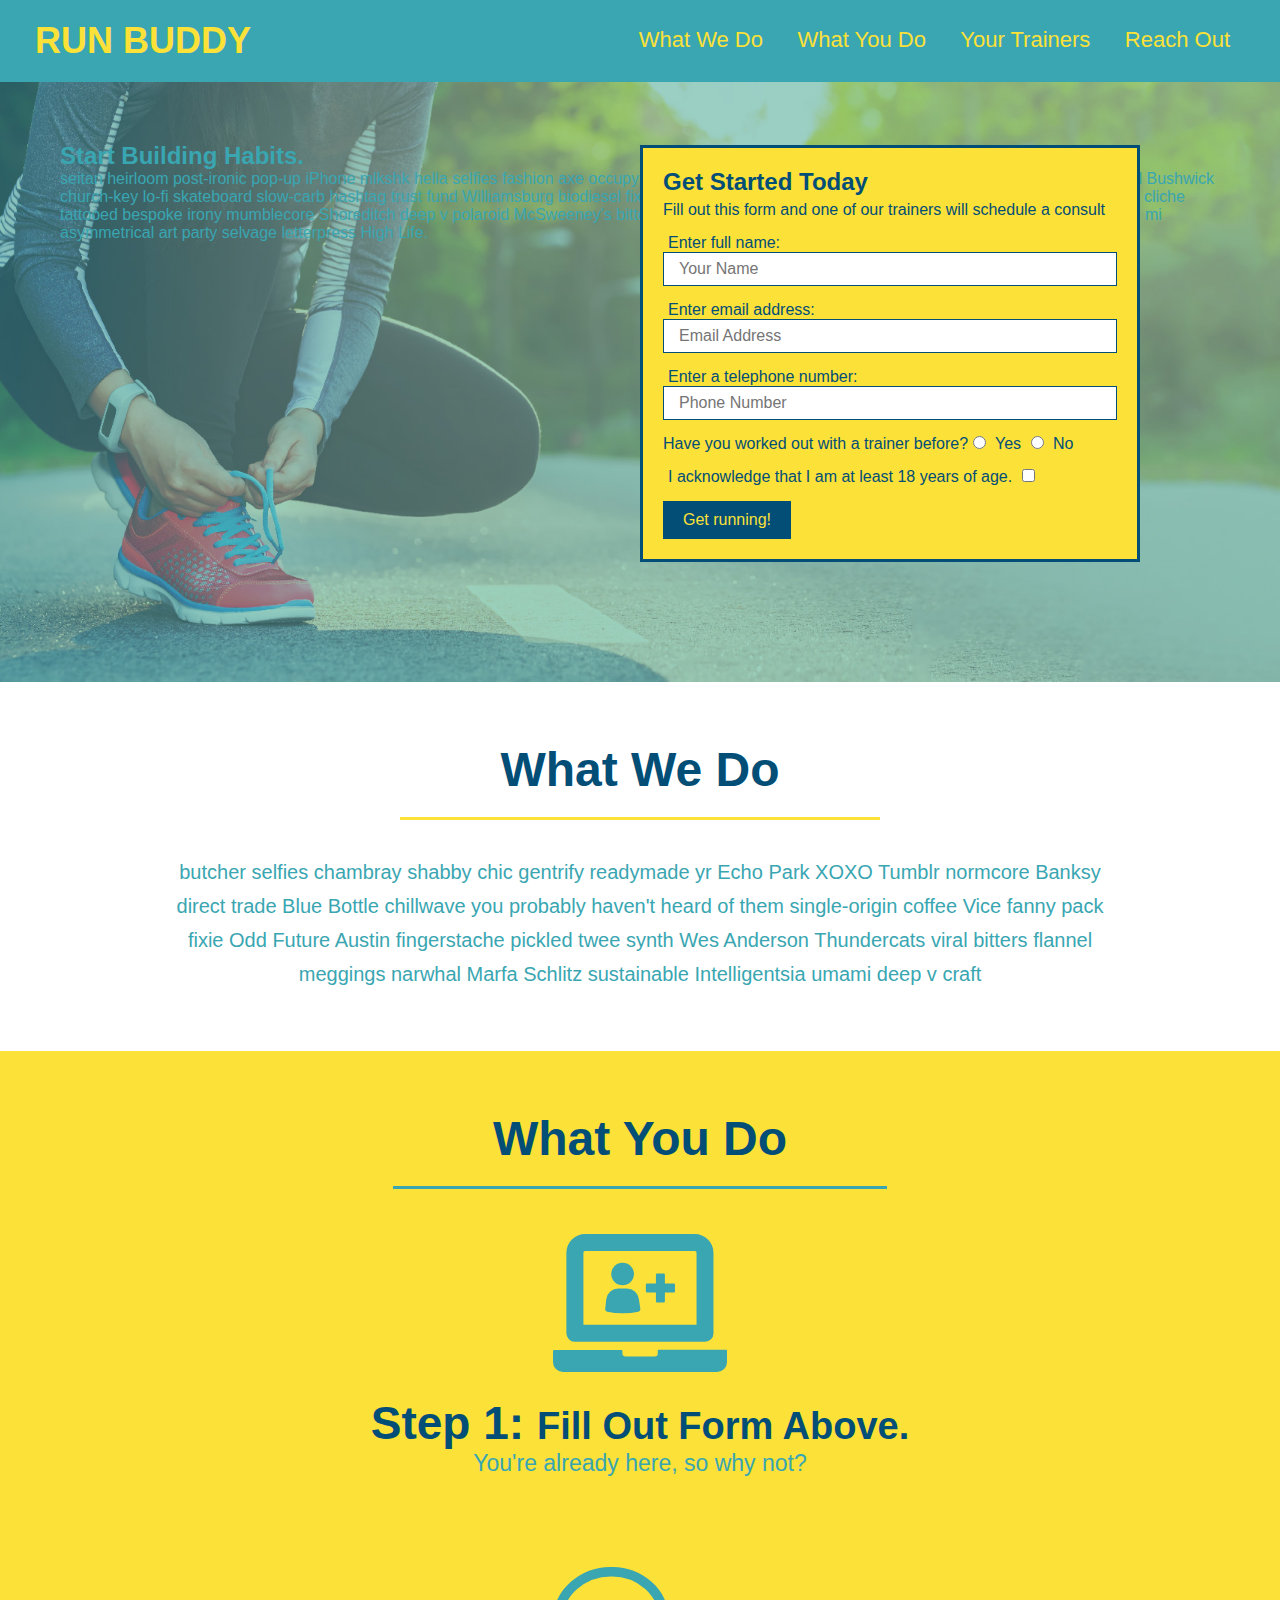
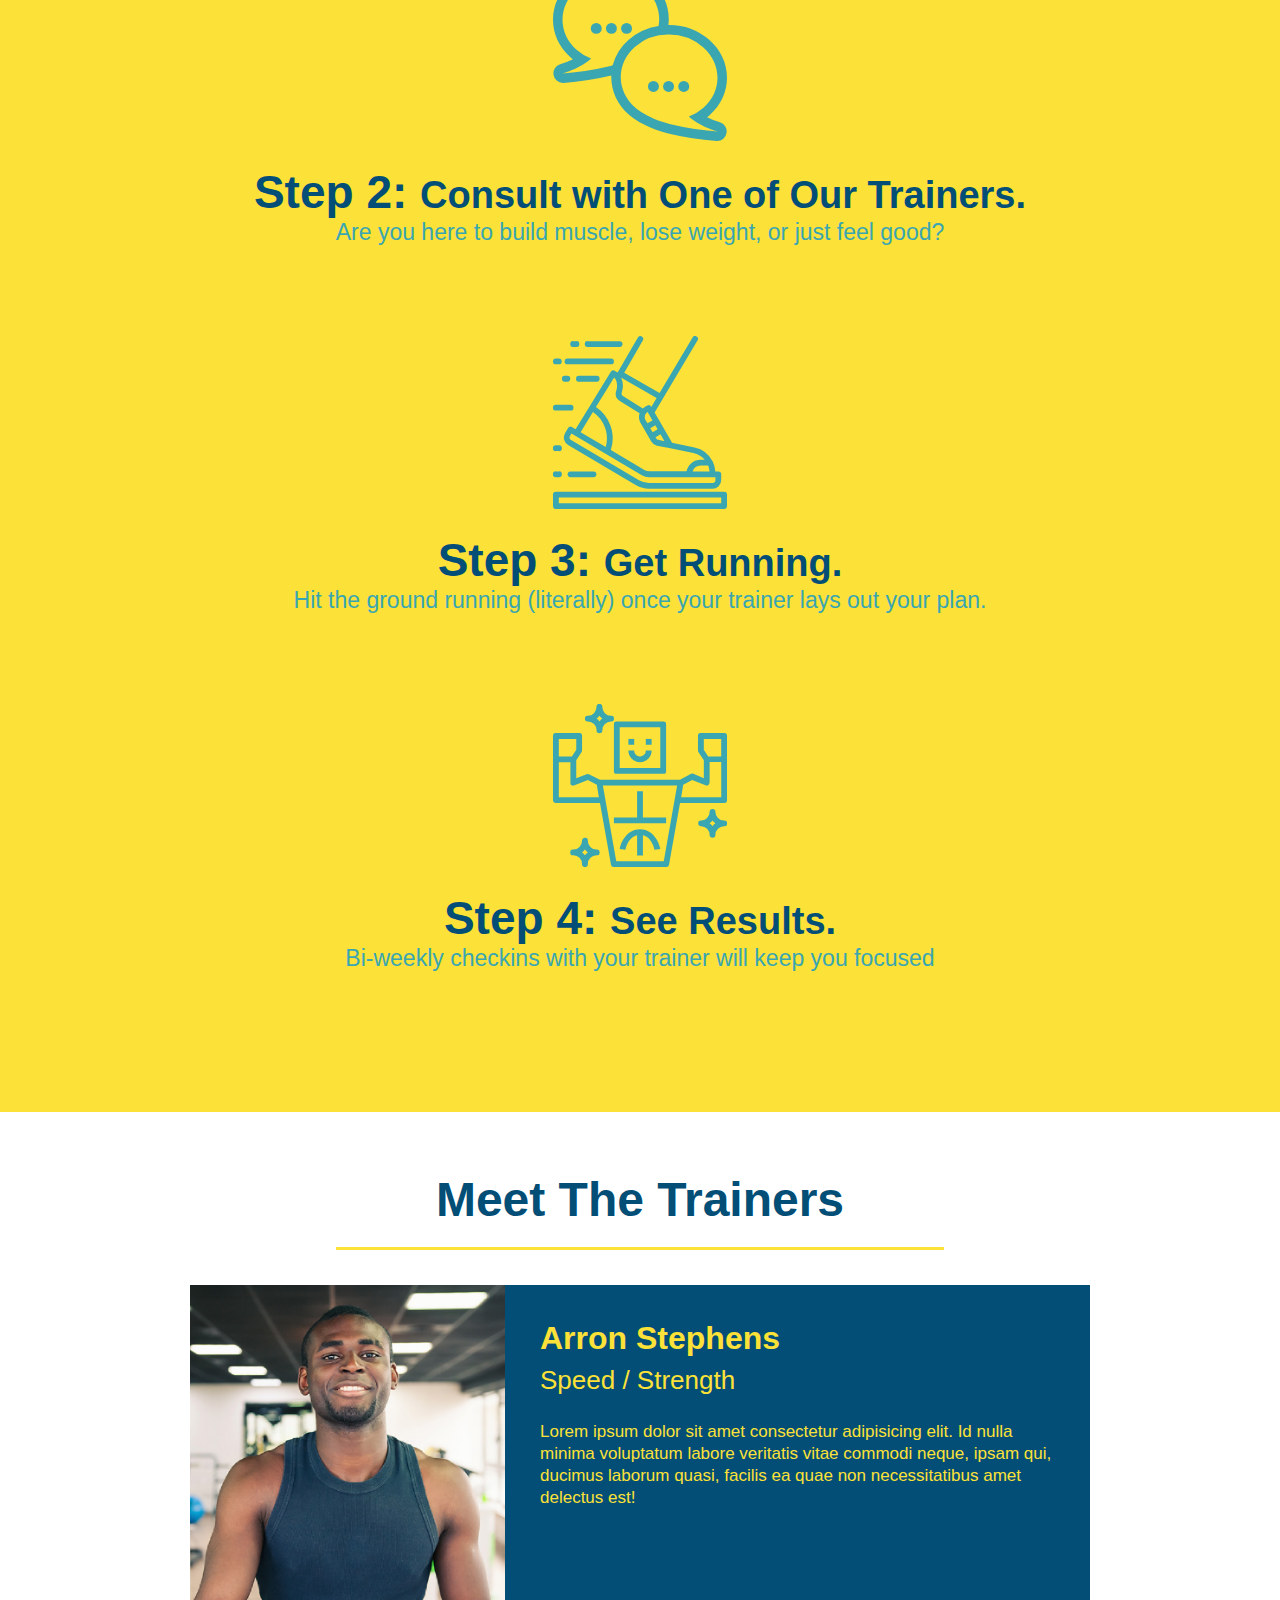
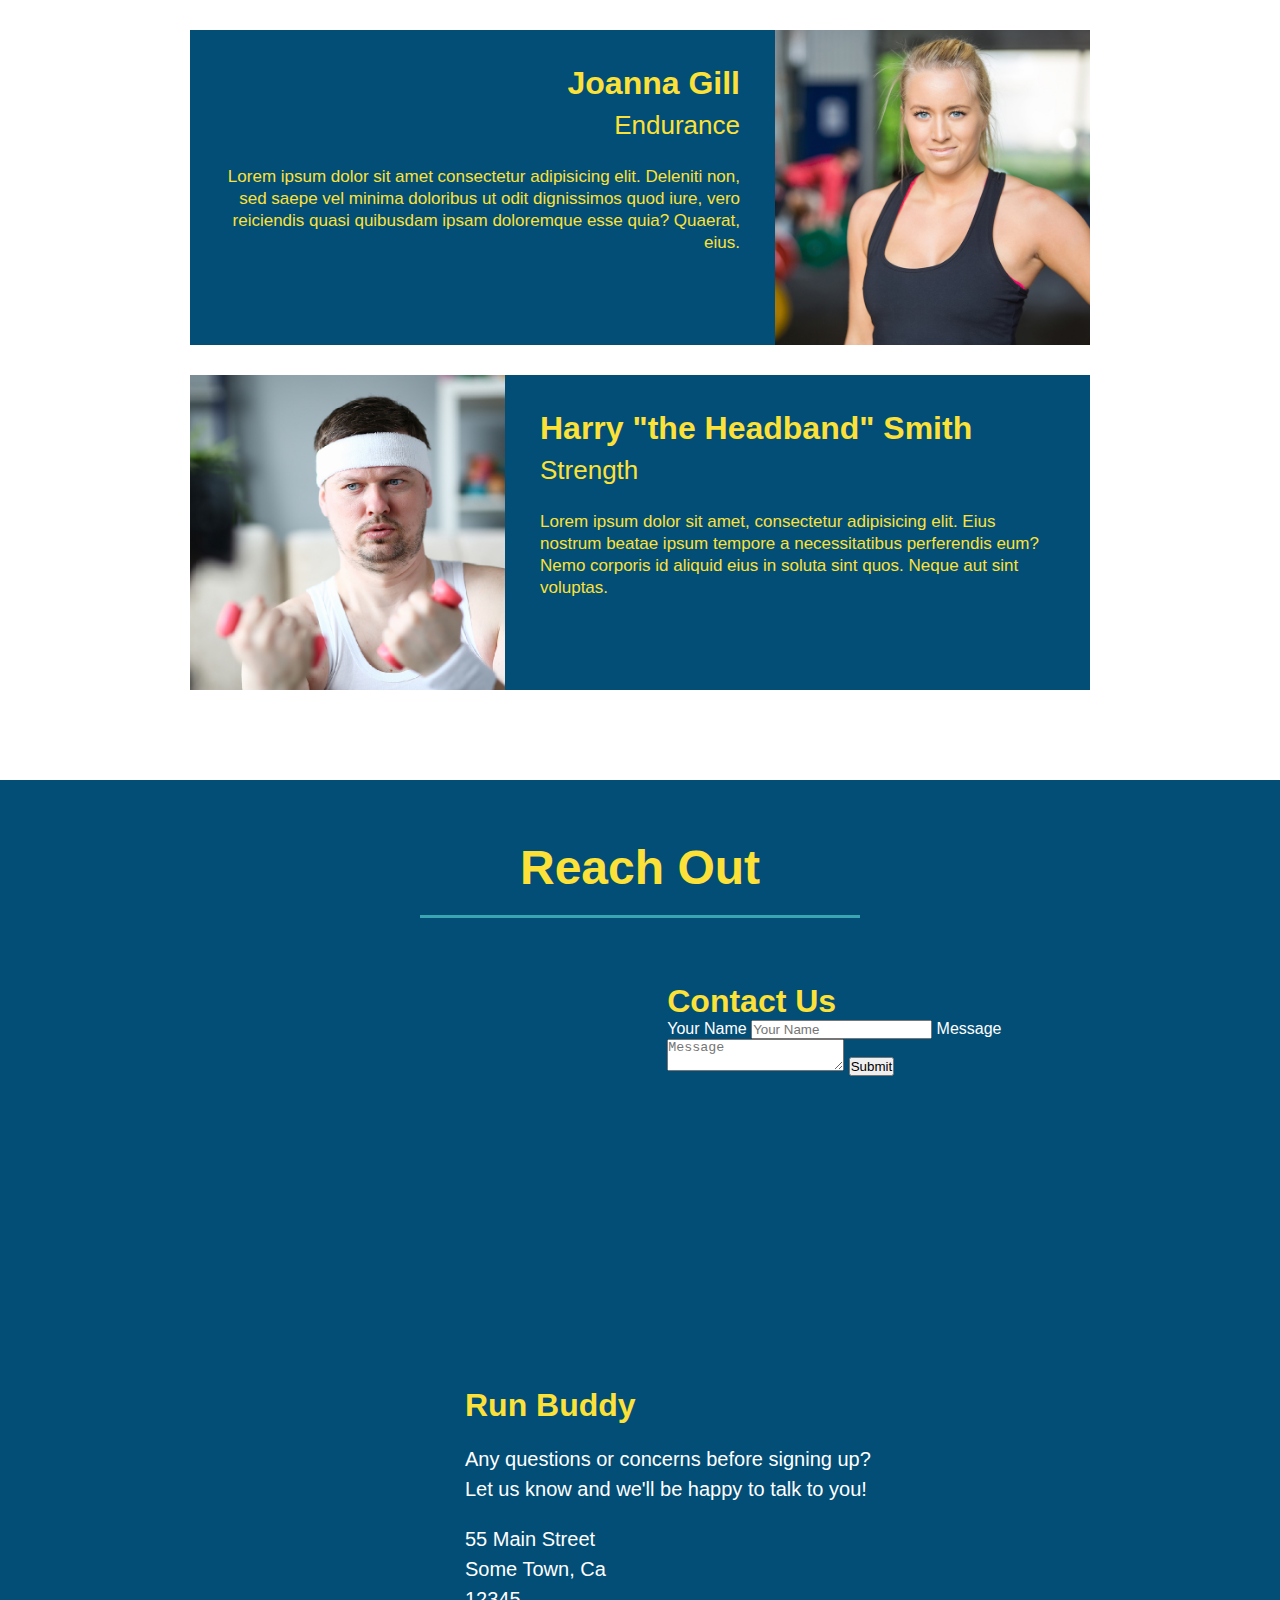
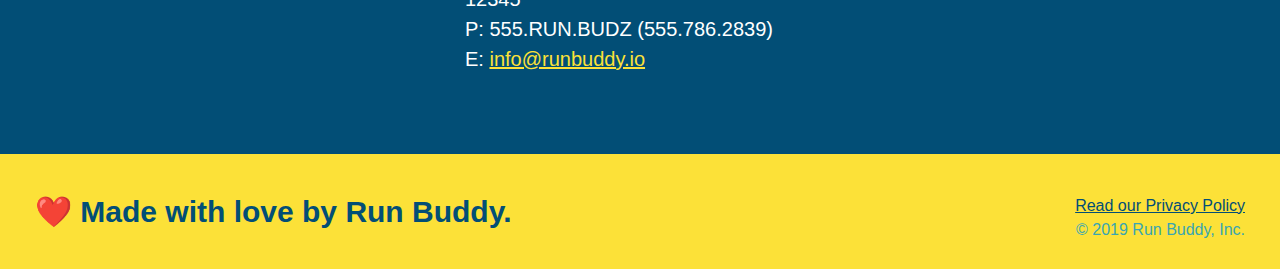
==== index.html @ ef9a0a3f "add flexbox to header" ====
<!DOCTYPE html>
<html lang="en">

<head>
    <meta charset="UTF-8" />
    <title>Run Buddy</title>
    <link rel="stylesheet" href="./assets/css/style.css" />
    <meta name="viewport" content="width=device-width, initial-scale=1.0" />
</head>

<body>
    <!-- navigation-->
    <header>
        <h1>
            <a href="/">
                RUN BUDDY
            </a>
        </h1>
        <nav>
            <!--Unordered list element-->
            <ul>
                <!--List item element-->
                <li>
                    <!-- Anchor element -->
                    <a href="#what-we-do">What We Do</a>
                </li>
                <li>
                    <a href="#what-you-do">What You Do</a>
                </li>
                <li>
                    <a href="#your-trainers">Your Trainers</a>
                </li>
                <li>
                    <a href="#reach-out">Reach Out</a>
                </li>
            </ul>
        </nav>
    </header>

    <!--hero/jumbotron-->
    <Section class="hero">
        <div class="hero-cta">
            <h2>
            Start Building Habits.
            </h2>
            <p>
                seitan heirloom post-ironic pop-up iPhone mlkshk hella selfies fashion axe occupy readymade put a bird on it messenger bag Wes Anderson Schlitz plaid Bushwick church-key lo-fi skateboard slow-carb hashtag trust fund Williamsburg biodiesel fixie farm-to-table 8-bit banjo XOXO Banksy chillwave bicycle rights retro cliche tattooed bespoke irony mumblecore Shoreditch deep v polaroid McSweeney's bitters cray gentrify tofu Marfa you probably haven't heard of them yr banh mi asymmetrical art party selvage letterpress High Life.
            </p>
        </div>
        <div class="hero-form">
            <h3>Get Started Today</h3>
            <p>Fill out this form and one of our trainers will schedule a consult</p>
            <form>
                <label for="name">Enter full name:</label>
                <input type="text" placeholder="Your Name" name="name" id="name" class="form-input" />
                <label for="email">Enter email address:</label>
                <input type="email" placeholder="Email Address" name="email" id="email" class="form-input" />
                <label for="phone">Enter a telephone number:</label>
                <input type="tel" placeholder="Phone Number" name="phone" id="phone" class="form-input" />
                <p>
                    Have you worked out with a trainer before?
                    <input type="radio" name="trainer-confirm" id="trainer-yes" />
                    <label for="trainer-yes">Yes</label>
                    <input type="radio" name="trainer-confirm" id="trainer-no" />
                    <label for="trainer-no">No</label>
                </p>
                <p>
                    <label for="checkbox">
                        I acknowledge that I am at least 18 years of age.
                    </label>
                    <input type="checkbox" name="age-confirm" id="checkbox" />
                </p>
                <button type="submit">
                    Get running!
                </button>
            </form>
        </div>
    </Section>

    <!-- "what we do" section-->
    <section id="what-we-do" class="intro">
        <h2 class="section-title primary-border">What We Do</h2>
        <p>
            butcher selfies chambray shabby chic gentrify readymade yr Echo Park XOXO Tumblr normcore Banksy direct
            trade Blue Bottle chillwave you probably haven't heard of them single-origin coffee Vice fanny pack fixie
            Odd Future Austin fingerstache pickled twee synth Wes Anderson Thundercats viral bitters flannel meggings
            narwhal Marfa Schlitz sustainable Intelligentsia umami deep v craft
        </p>
    </section>

    <!--"what you do" section-->
    <section id="what-you-do" class="steps">
        <h2 class="section-title secondary-border">What You Do</h2>
        <div>
            <img src="./assets/images/step-1.svg" alt="" />
            <h3>Step 1: <span>Fill Out Form Above.</span></h3>
            <p>You're already here, so why not?</p>
        </div>

        <div>
            <img src="./assets/images/step-2.svg" alt="" />
            <h3>Step 2: <span> Consult with One of Our Trainers.</span></h3>
            <p>Are you here to build muscle, lose weight, or just feel good?</p>
        </div>

        <div>
            <img src="./assets/images/step-3.svg" alt="" />
            <h3>Step 3: <span>Get Running.</span></h3>
            <p>Hit the ground running (literally) once your trainer lays out your plan.</p>
        </div>

        <div>
            <img src="./assets/images/step-4.svg" alt="" />
            <h3>Step 4: <span>See Results.</span></h3>
            <p>Bi-weekly checkins with your trainer will keep you focused</p>
        </div>
    </section>

    <!-- "meet the trainers" section-->
    <section id="your-trainers" class="trainers">
        <h2 class="section-title primary-border">
            Meet The Trainers
        </h2>
        
        <article class="trainer">
            <img src="./assets/images/trainer-1.jpg" alt="Arron Stephens in his workout clothes, ready to pump iron" />
            <div class="trainer-bio text-left">
                <h3>Arron Stephens</h3>
                <h4>Speed / Strength</h4>
                <p>
                    Lorem ipsum dolor sit amet consectetur adipisicing elit. Id nulla minima voluptatum labore veritatis vitae commodi neque, ipsam qui, ducimus laborum quasi, facilis ea quae non necessitatibus amet delectus est!
                </p>
            </div>
        </article>
        
        <article class="trainer">
            <div class="trainer-bio text-right">
                <h3>Joanna Gill</h3>
                <h4>Endurance</h4>
                <p>
                    Lorem ipsum dolor sit amet consectetur adipisicing elit. Deleniti non, sed saepe vel minima doloribus ut odit dignissimos quod iure, vero reiciendis quasi quibusdam ipsam doloremque esse quia? Quaerat, eius.
                </p>
            </div>
            <img src="./assets/images/trainer-2.jpg" alt="Joanna Gill cooling off after a workout" />
        </article>

        <article class="trainer">
            <img src="./assets/images/trainer-3.jpg" alt="Harry Smith wearing a headband and lifting comically small pink weights" />
            <div class="trainer-bio text-left">
                <h3>
                    Harry "the Headband" Smith</h3>
                <h4>Strength</h4>
                <p>
                        Lorem ipsum dolor sit amet, consectetur adipisicing elit. Eius nostrum beatae ipsum tempore a necessitatibus perferendis eum? Nemo corporis id aliquid eius in soluta sint quos. Neque aut sint voluptas.
                </p>
            </div>
        </article>
    </section>

    <!--"reach out" section-->
    <section id="reach-out" class="contact">
        <h2 class="section-title secondary-border">Reach Out</h2>
        <div class="contact-info">
            <iframe src="https://www.google.com/maps/embed?pb=!1m18!1m12!1m3!1d2883.9085185541485!2d-79.39479968465612!3d43.71245017911921!2m3!1f0!2f0!3f0!3m2!1i1024!2i768!4f13.1!3m3!1m2!1s0x882b33260d81849b%3A0xdf1af3c6d4f779d9!2sErskine%20Ave%2C%20Toronto%2C%20ON!5e0!3m2!1sen!2sca!4v1645040221137!5m2!1sen!2sca" 
            style="border:0;" 
            allowfullscreen="" 
            loading="lazy">
            </iframe>
            <div class="contact-form">
                <h3>Contact Us</h3>
                <form>
                    <label for="contact-name">Your Name</label>
                    <input type="text" id="contact-name" placeholder="Your Name" />

                    <label for="contact-message">Message</label>
                    <textarea id="contact-message" placeholder="Message"></textarea>

                    <button type="submit">Submit</button>
                </form>
            </div>
            <div>
                <h3>Run Buddy</h3>
                <p>
                Any questions or concerns before signing up?
                <br />
                Let us know and we'll be happy to talk to you!
                </p>
                <address>
                55 Main Street<br />
                Some Town, Ca<br />
                12345<br />
                P: 555.RUN.BUDZ (555.786.2839)<br />
                E: <a href="mailto:info@runbuddy.io">info@runbuddy.io</a>
                </address>
            </div>    
        </div>
    </section>

    <!--footer-->
    <footer>
        <h2>❤️ Made with love by Run Buddy.</h2>
        <div>
            <a href="./privacy-policy.html">Read our Privacy Policy</a><br />
            &copy; 2019 Run Buddy, Inc.
        </div>
    </footer>
</body>

</html>
---- assets/css/style.css ----
* {
    margin: 0;
    padding: 0;
    box-sizing: border-box;
}

body {
    color: #39a6b2;
    font-family: Helvetica, Arial, sans-serif;
}
header {
    padding: 20px 35px;
    background-color: #39a6b2;
    display: flex;
    justify-content: space-between;
    flex-wrap: wrap;
}
header h1 {
    font-weight: bold;
    font-size: 36px;
    color: #fce138;
    margin: 0;
}
header a {
    text-decoration: none;
    color:#fce138;
}
header nav {
    margin: 7px 0;
}
header nav ul li {
    display: inline;
}
header nav ul li a {
    padding: 10px 15px;
    font-weight: lighter;
    font-size: 22px;
}
footer {
    background: #fce138;
    width: 100%;
    padding: 40px 35px;
}
footer h2 {
    display: inline;
    color: #024e76;
    font-size: 30px;
    margin: 0;
}
footer div {
    float: right;
    line-height: 1.5;
    text-align: right;
}
footer a {
    color: #024e76;
}
section {
    padding: 60px;
}
/*Hero Style Start */
.hero {
    background-image: url("../images/hero-bg.jpg");
    height: 600px;
    background-size: cover;
    background-position: center;
    position: relative;
    align-items: flex-start;
}
/*Hero Style End */
.hero-form {
    background-color: #fce138;
    padding: 20px;
    width: 500px;
    color: #024e76;
    border: solid 3px #024e76;
    position: absolute;
    bottom: 120px;
    right: 140px;
}
.hero-form h3 {
font-size: 24px;
margin: 0;
}
.hero-form p {
    margin: 5px 0 15px 0;
}
.form-input {
    border: 1px solid #024e76;
    display: block;
    padding: 7px 15px;
    font-size: 16px;
    color: #024e76;
    width: 100%;
    margin-bottom: 15px;
}
.hero-form label {
    margin: 0 5px;
}
.hero-form button {
    background-color: #024e76;
    color: #fce138;
    border: none;
    padding: 10px 20px;
    font-size: 16px;
}
.intro {
    text-align: center;
}
.intro p {
    line-height: 1.7;
    color: #39a6b2;
    width: 80%;
    font-size: 20px;
    margin: 0 auto;
}
.steps {
    text-align: center;
    background: #fce138;
}
.section-title {
    font-size: 48px;
    color: #024e76;
    margin-bottom: 35px;
    padding: 0 100px 20px 100px;
    display: inline-block;
    border-bottom: 3px solid;  
}
.primary-border {
    border-color: #fce138;
}
.secondary-border {
    border-color: #39a6b2;
}
.steps div {
    margin-bottom: 80px;
}
.steps img {
    width: 15%;
    margin: 10px 0;
}
.steps h3 {
    color: #024e76;
    font-size: 46px;
    margin-top: 10px;
}
.steps p {
    color: #39a6b2;
    font-size: 23px;
}
.steps span {
    font-size: 38px;
}
.trainers {
    text-align: center;
}
.trainer {
    width: 900px;
    margin: 0 auto 30px auto;
    background: #024e76;
    color: #fce138;
    overflow: auto;
}
.trainer img {
    width: 35%;
    float: left;
}
.trainer-bio {
    padding: 35px;
    float: left;
    width: 65%;
}
.text-left {
    text-align: left;
}
.text-right {
    text-align: right;
}
.trainer-bio h3 {
    font-size: 32px;
    margin-bottom: 8px;
}
.trainer-bio h4 {
    font-weight: lighter;
    font-size: 26px;
    margin-bottom: 25px;
}
.trainer-bio p {
    font-size: 17px;
    line-height: 1.3;
}
.contact {
    background-color: #024e76;
    text-align: center;
    overflow: auto;
}
.contact h2 {
    color: #fce138;
}
.contact-info iframe {
   width: 400px;
   height: 400px;
}
.contact-info div {
    display: inline-block;
    width: 410px;
    vertical-align: top;
    text-align: left;
    margin: 30px 0 0 60px;
    color: white;
}
.contact-info h3 {
    color: #fce138;
    font-size: 32px;
}

.contact-info p, .contact-info address {
    margin: 20px 0;
    line-height: 1.5;
    font-size: 20px;
    font-style: normal;
}
.contact-info a {
    color: #fce138;
}
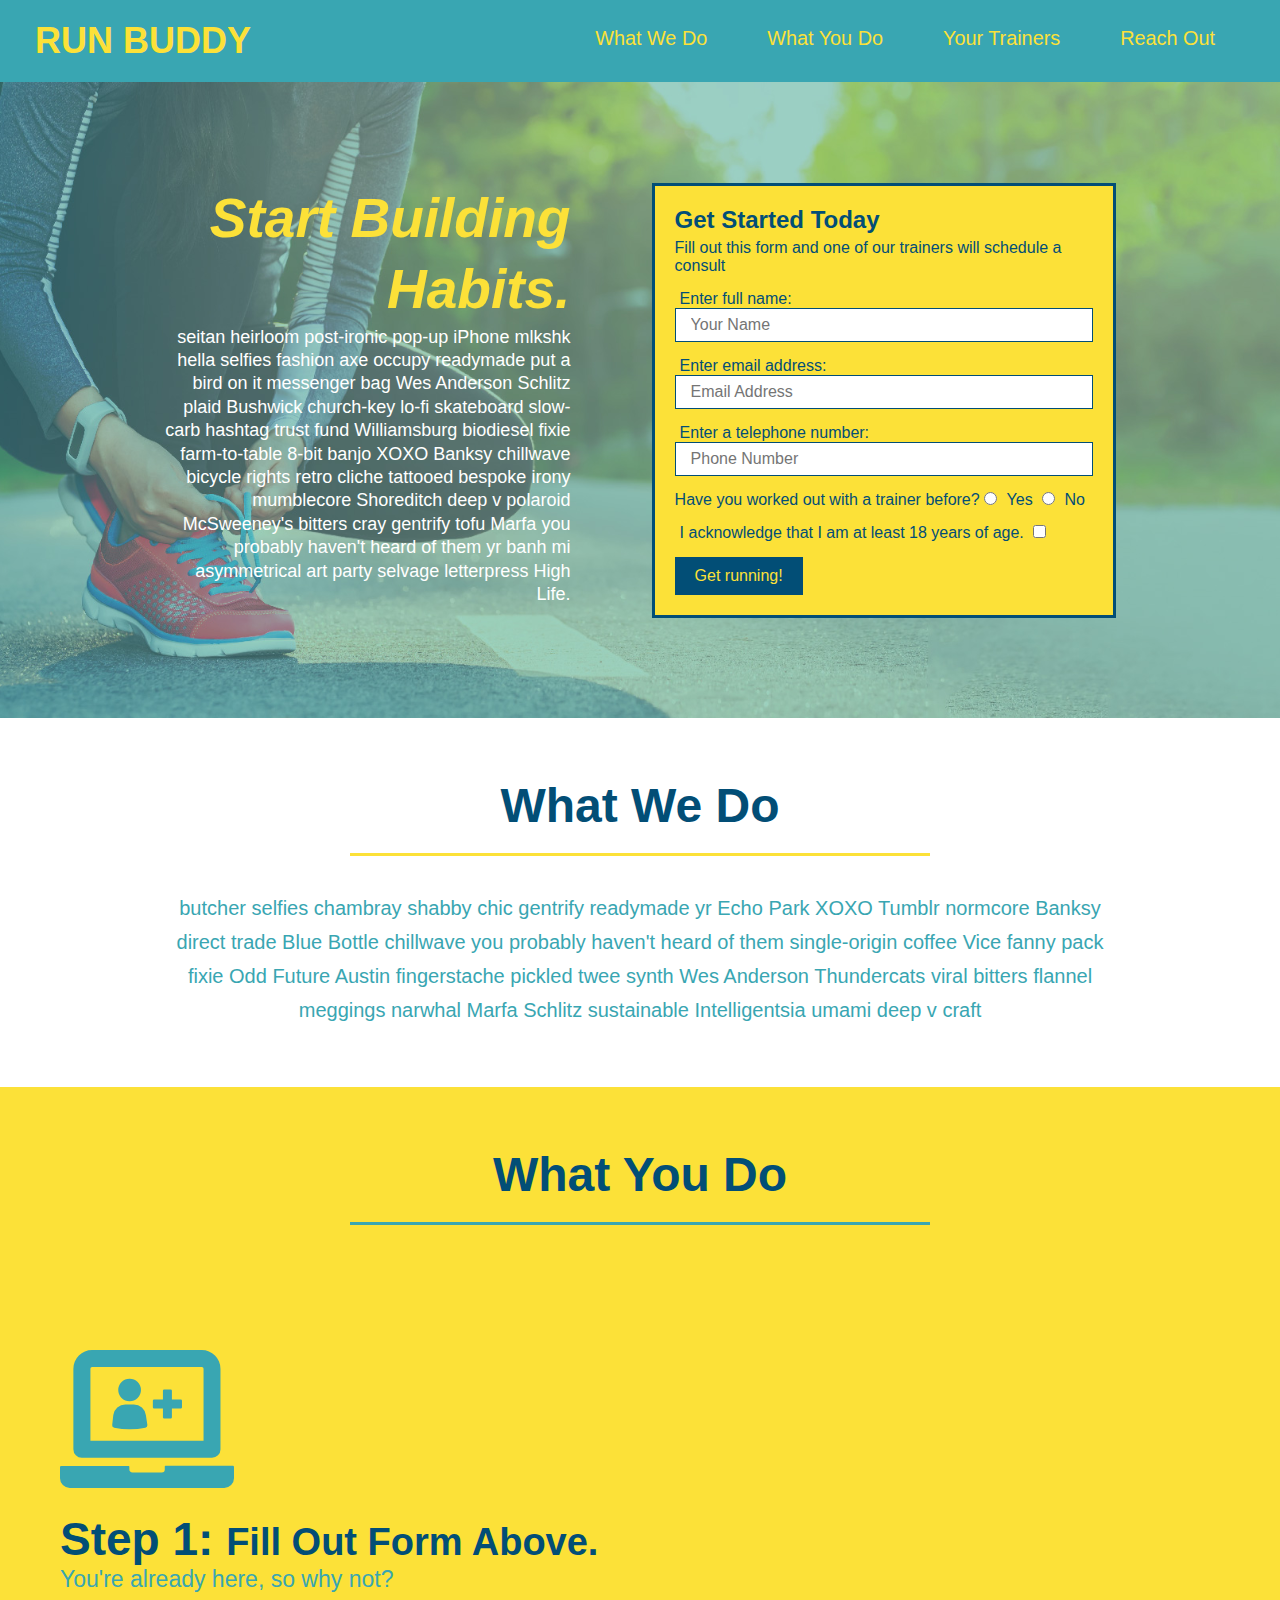
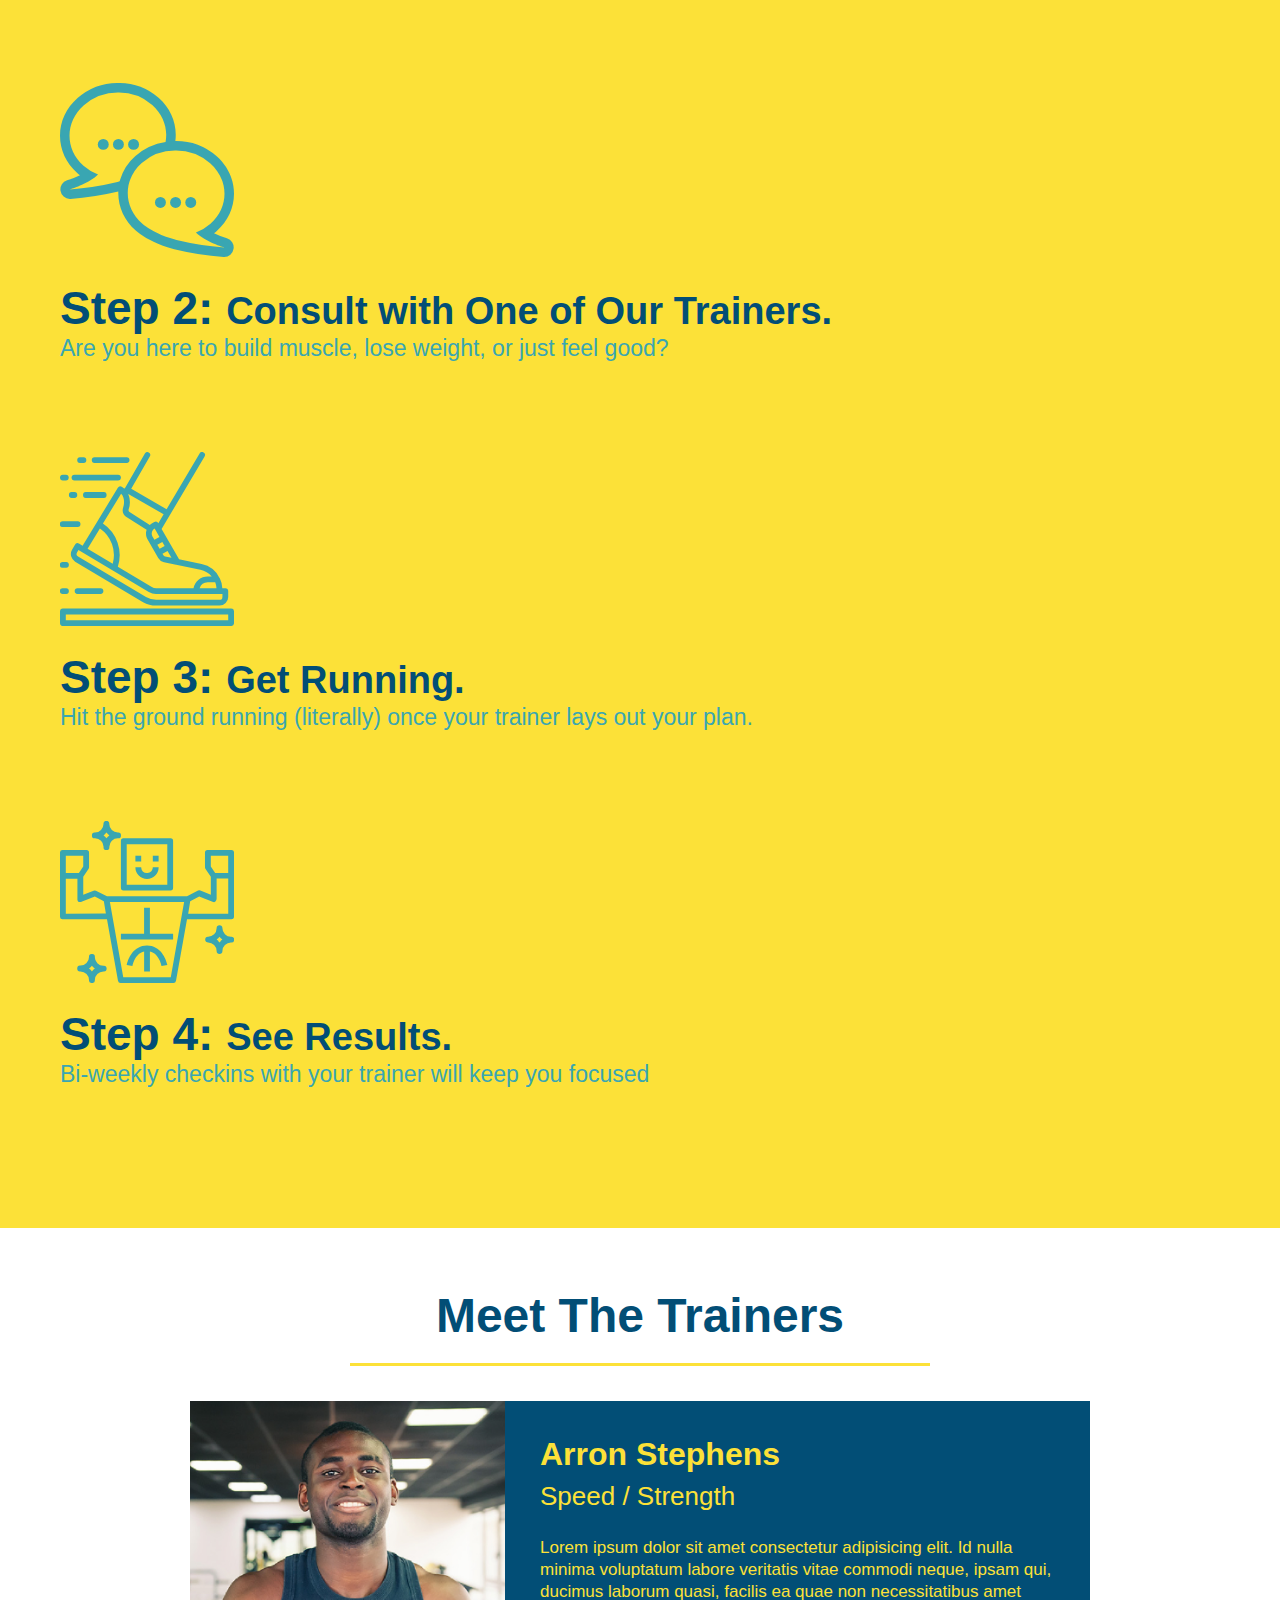
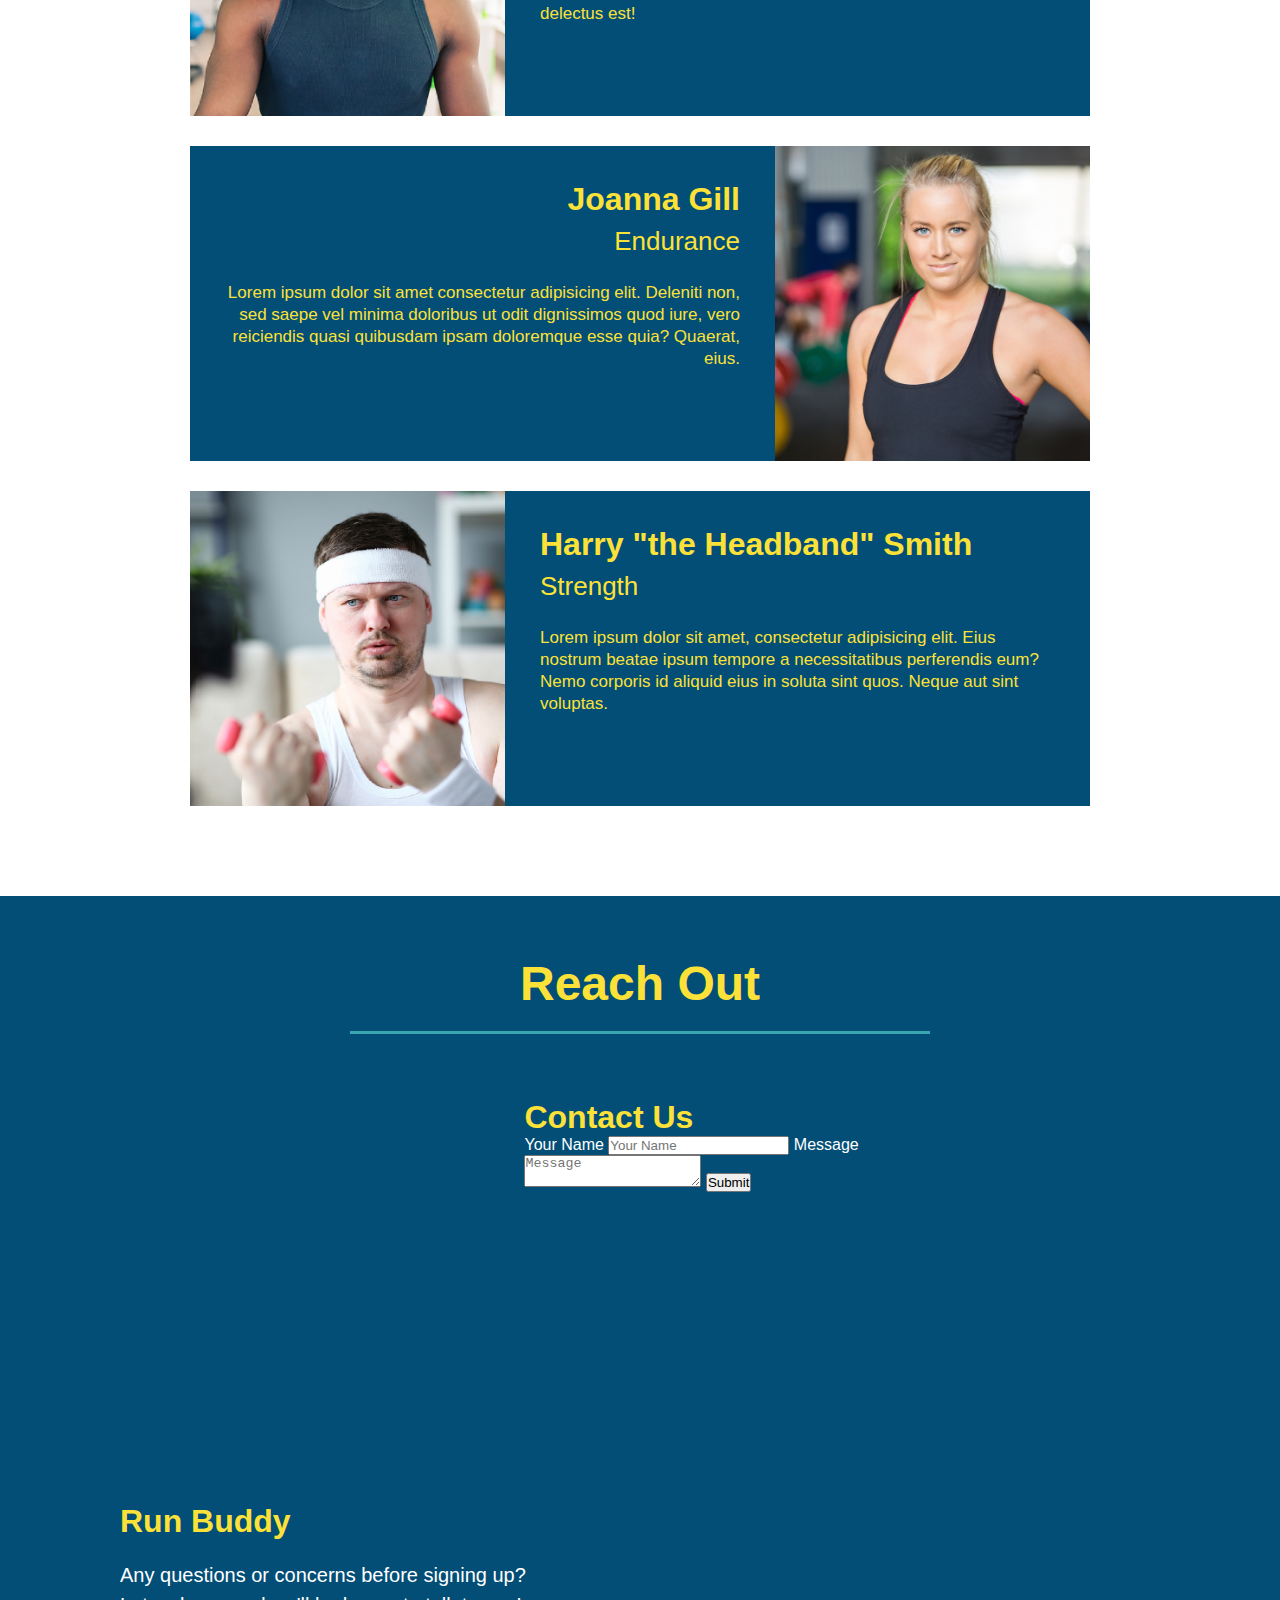
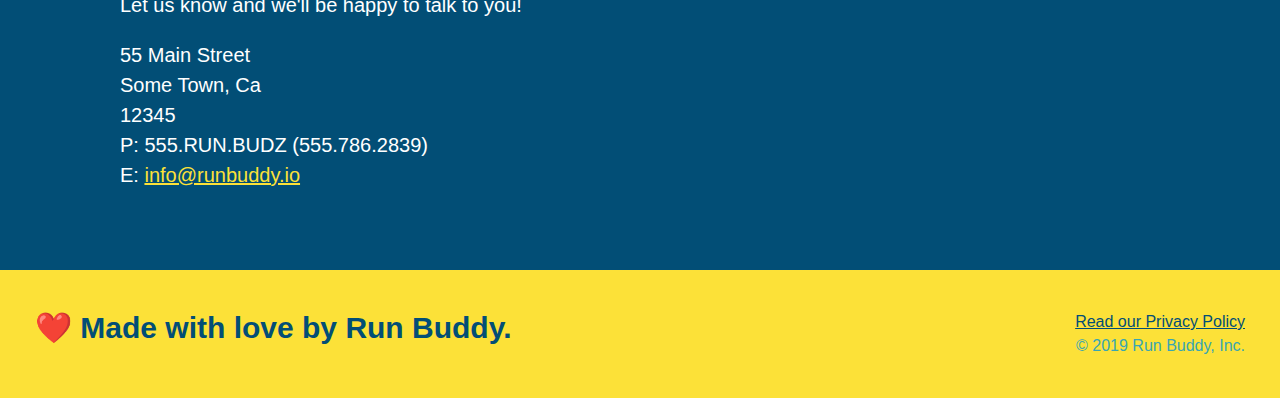
==== commit 47efa42f: "added flexbox to sections" ====
--- a/index.html
+++ b/index.html
@@ -79,18 +79,24 @@
 
     <!-- "what we do" section-->
     <section id="what-we-do" class="intro">
+        <div class="flex-row">
         <h2 class="section-title primary-border">What We Do</h2>
+    </div>
+    <div class="flex-row">    
         <p>
             butcher selfies chambray shabby chic gentrify readymade yr Echo Park XOXO Tumblr normcore Banksy direct
             trade Blue Bottle chillwave you probably haven't heard of them single-origin coffee Vice fanny pack fixie
             Odd Future Austin fingerstache pickled twee synth Wes Anderson Thundercats viral bitters flannel meggings
             narwhal Marfa Schlitz sustainable Intelligentsia umami deep v craft
         </p>
+    </div>
     </section>
 
     <!--"what you do" section-->
     <section id="what-you-do" class="steps">
-        <h2 class="section-title secondary-border">What You Do</h2>
+        <div class="flex-row">
+            <h2 class="section-title secondary-border">What You Do</h2>
+        </div>
         <div>
             <img src="./assets/images/step-1.svg" alt="" />
             <h3>Step 1: <span>Fill Out Form Above.</span></h3>
@@ -118,10 +124,11 @@
 
     <!-- "meet the trainers" section-->
     <section id="your-trainers" class="trainers">
-        <h2 class="section-title primary-border">
+        <div class="flex-row">
+            <h2 class="section-title primary-border">
             Meet The Trainers
-        </h2>
-        
+            </h2>
+        </div>
         <article class="trainer">
             <img src="./assets/images/trainer-1.jpg" alt="Arron Stephens in his workout clothes, ready to pump iron" />
             <div class="trainer-bio text-left">
@@ -159,7 +166,9 @@
 
     <!--"reach out" section-->
     <section id="reach-out" class="contact">
-        <h2 class="section-title secondary-border">Reach Out</h2>
+        <div class="flex-row">
+            <h2 class="section-title secondary-border">Reach Out</h2>
+        </div>
         <div class="contact-info">
             <iframe src="https://www.google.com/maps/embed?pb=!1m18!1m12!1m3!1d2883.9085185541485!2d-79.39479968465612!3d43.71245017911921!2m3!1f0!2f0!3f0!3m2!1i1024!2i768!4f13.1!3m3!1m2!1s0x882b33260d81849b%3A0xdf1af3c6d4f779d9!2sErskine%20Ave%2C%20Toronto%2C%20ON!5e0!3m2!1sen!2sca!4v1645040221137!5m2!1sen!2sca" 
             style="border:0;" 
--- a/assets/css/style.css
+++ b/assets/css/style.css
@@ -28,27 +28,32 @@
 header nav {
     margin: 7px 0;
 }
-header nav ul li {
-    display: inline;
+header nav ul {
+   display: flex;
+   flex-wrap: wrap;
+   justify-content: space-between;
+   align-items: center;
+   list-style: none; 
 }
 header nav ul li a {
-    padding: 10px 15px;
+    margin: 0 30px;
     font-weight: lighter;
-    font-size: 22px;
+    font-size: 1.55vw;
 }
 footer {
     background: #fce138;
     width: 100%;
     padding: 40px 35px;
+    display: flex;
+    justify-content: space-between;
+    flex-wrap: wrap;
 }
 footer h2 {
-    display: inline;
     color: #024e76;
     font-size: 30px;
     margin: 0;
 }
 footer div {
-    float: right;
     line-height: 1.5;
     text-align: right;
 }
@@ -61,22 +66,34 @@
 /*Hero Style Start */
 .hero {
     background-image: url("../images/hero-bg.jpg");
-    height: 600px;
     background-size: cover;
     background-position: center;
-    position: relative;
     align-items: flex-start;
+    display: flex;
+    justify-content: center;
+    flex-wrap: wrap;
 }
 /*Hero Style End */
 .hero-form {
     background-color: #fce138;
     padding: 20px;
-    width: 500px;
     color: #024e76;
     border: solid 3px #024e76;
-    position: absolute;
-    bottom: 120px;
-    right: 140px;
+    width: 40%;
+    margin: 3.5%;
+}
+.hero-cta {
+    width: 35%;
+    text-align: right;
+    margin: 3.5%;
+    color: #fff;
+    font-size: 18px;
+    line-height: 1.3;
+}
+.hero-cta h2 {
+    font-style: italic;
+    font-size: 55px;
+    color: #fce138;
 }
 .hero-form h3 {
 font-size: 24px;
@@ -104,27 +121,26 @@
     padding: 10px 20px;
     font-size: 16px;
 }
-.intro {
-    text-align: center;
-}
+
 .intro p {
     line-height: 1.7;
     color: #39a6b2;
     width: 80%;
     font-size: 20px;
     margin: 0 auto;
+    text-align: center;
 }
 .steps {
-    text-align: center;
     background: #fce138;
 }
 .section-title {
     font-size: 48px;
     color: #024e76;
-    margin-bottom: 35px;
-    padding: 0 100px 20px 100px;
-    display: inline-block;
-    border-bottom: 3px solid;  
+    border-bottom: 3px solid;
+    padding-bottom: 20px;
+    text-align: center;
+    margin: 0 auto 35px auto;
+    width: 50%;  
 }
 .primary-border {
     border-color: #fce138;
@@ -152,7 +168,6 @@
     font-size: 38px;
 }
 .trainers {
-    text-align: center;
 }
 .trainer {
     width: 900px;
@@ -170,12 +185,6 @@
     float: left;
     width: 65%;
 }
-.text-left {
-    text-align: left;
-}
-.text-right {
-    text-align: right;
-}
 .trainer-bio h3 {
     font-size: 32px;
     margin-bottom: 8px;
@@ -191,7 +200,6 @@
 }
 .contact {
     background-color: #024e76;
-    text-align: center;
     overflow: auto;
 }
 .contact h2 {
@@ -222,4 +230,13 @@
 }
 .contact-info a {
     color: #fce138;
+}
+.text-left {
+    text-align: left;
+}
+.text-right {
+    text-align: right;
+}
+.flex-row {
+    display: flex;
 }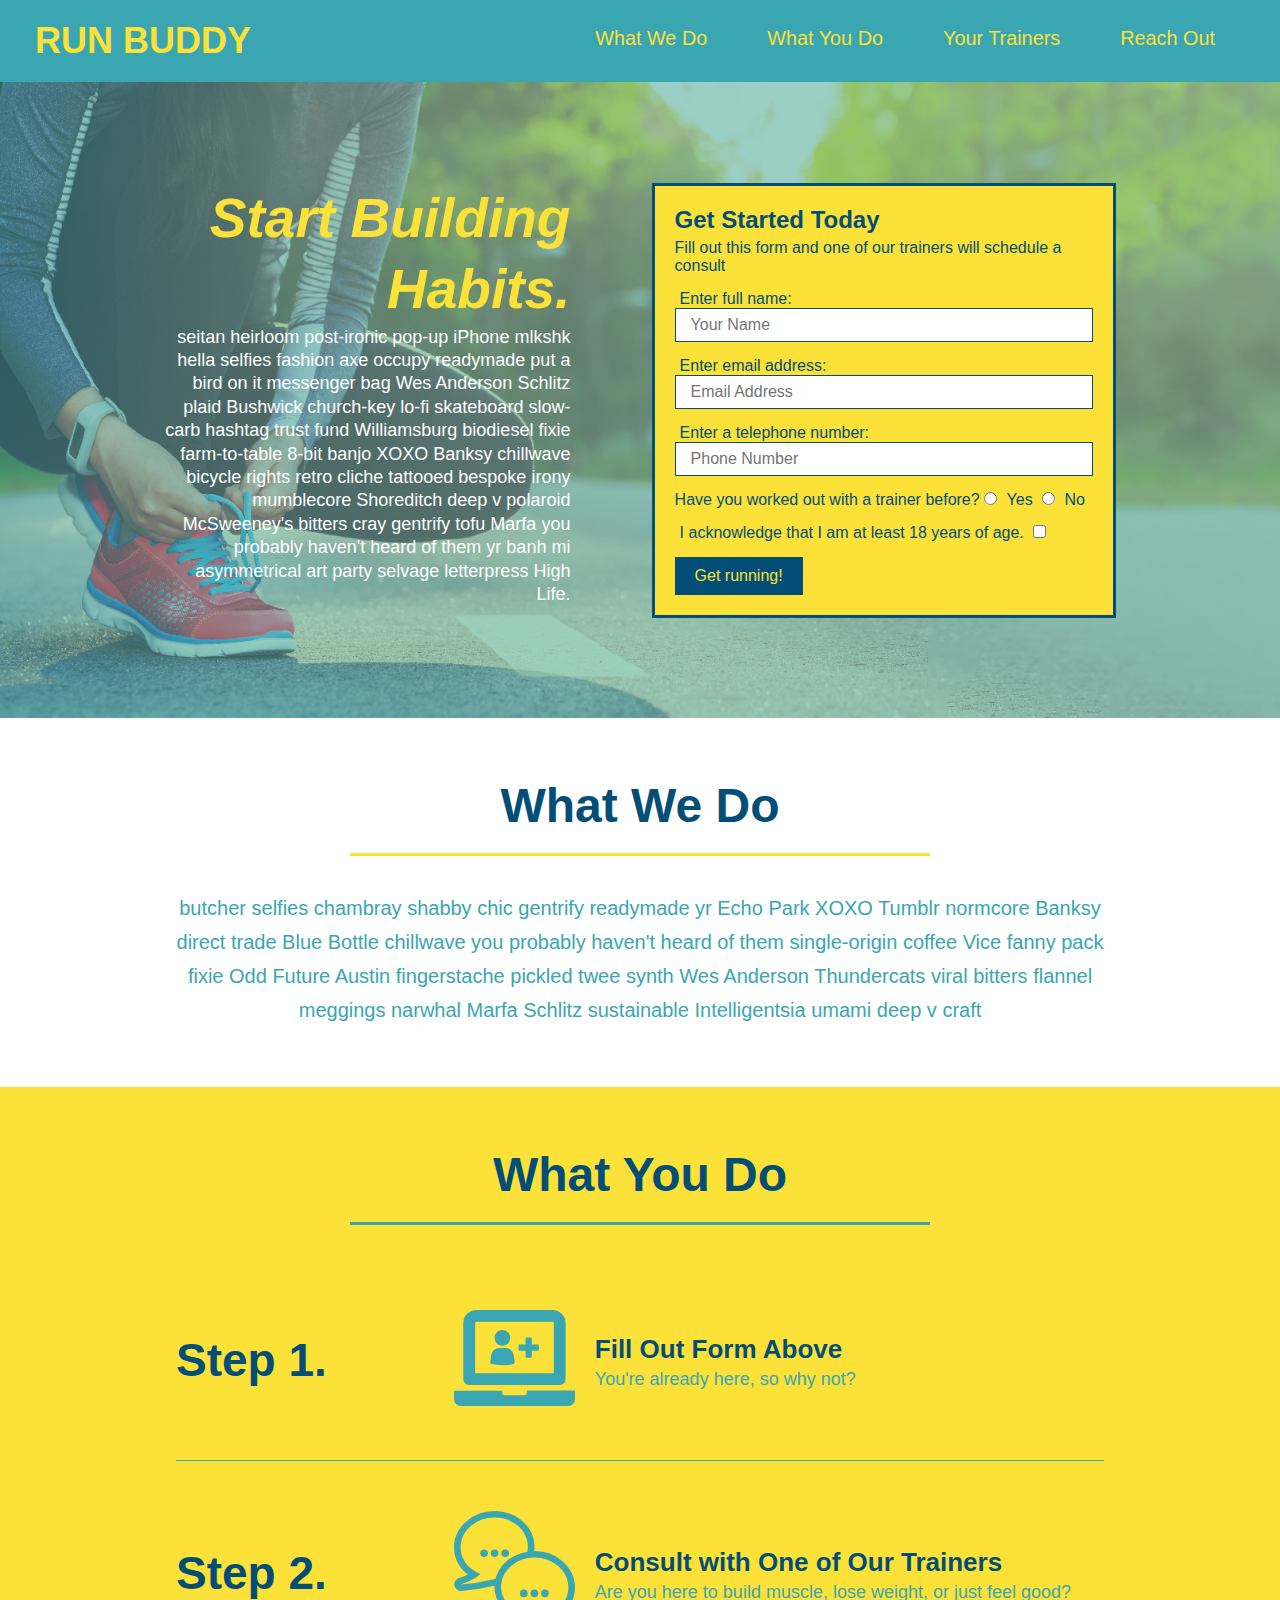
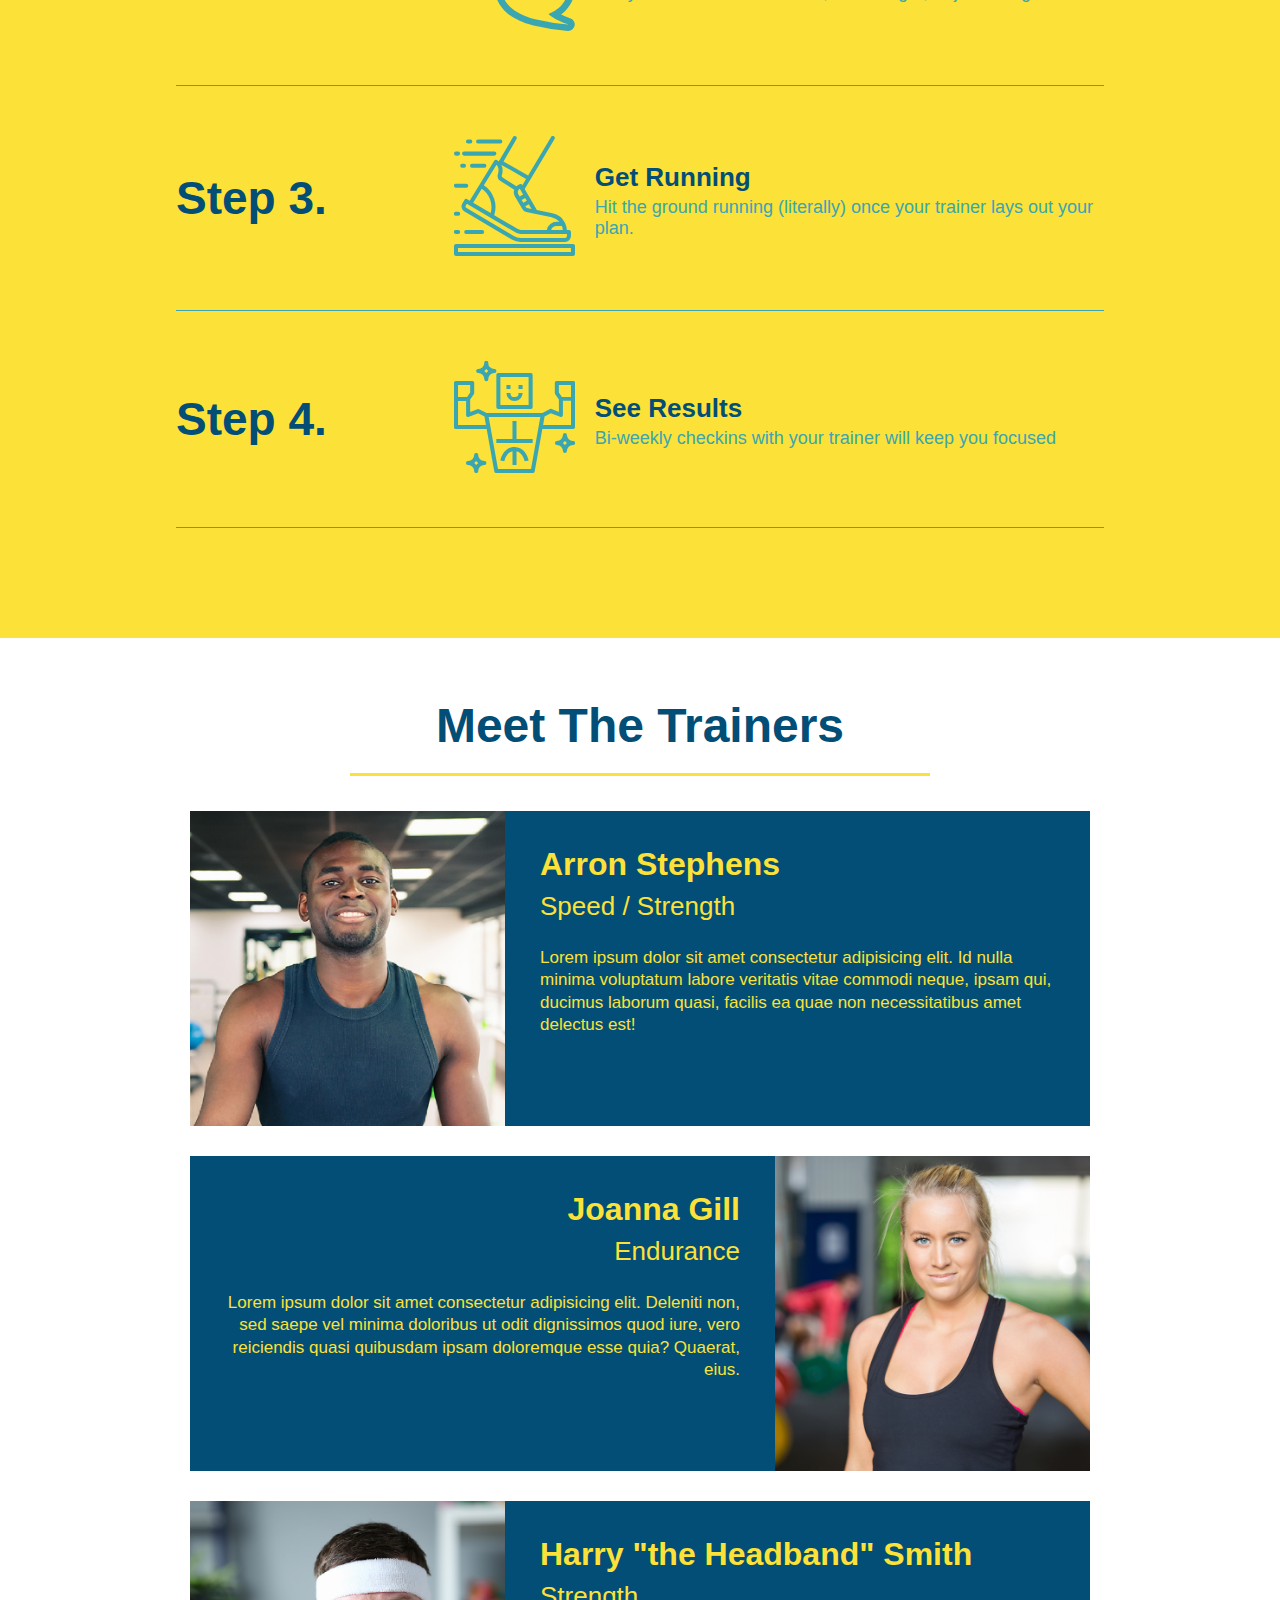
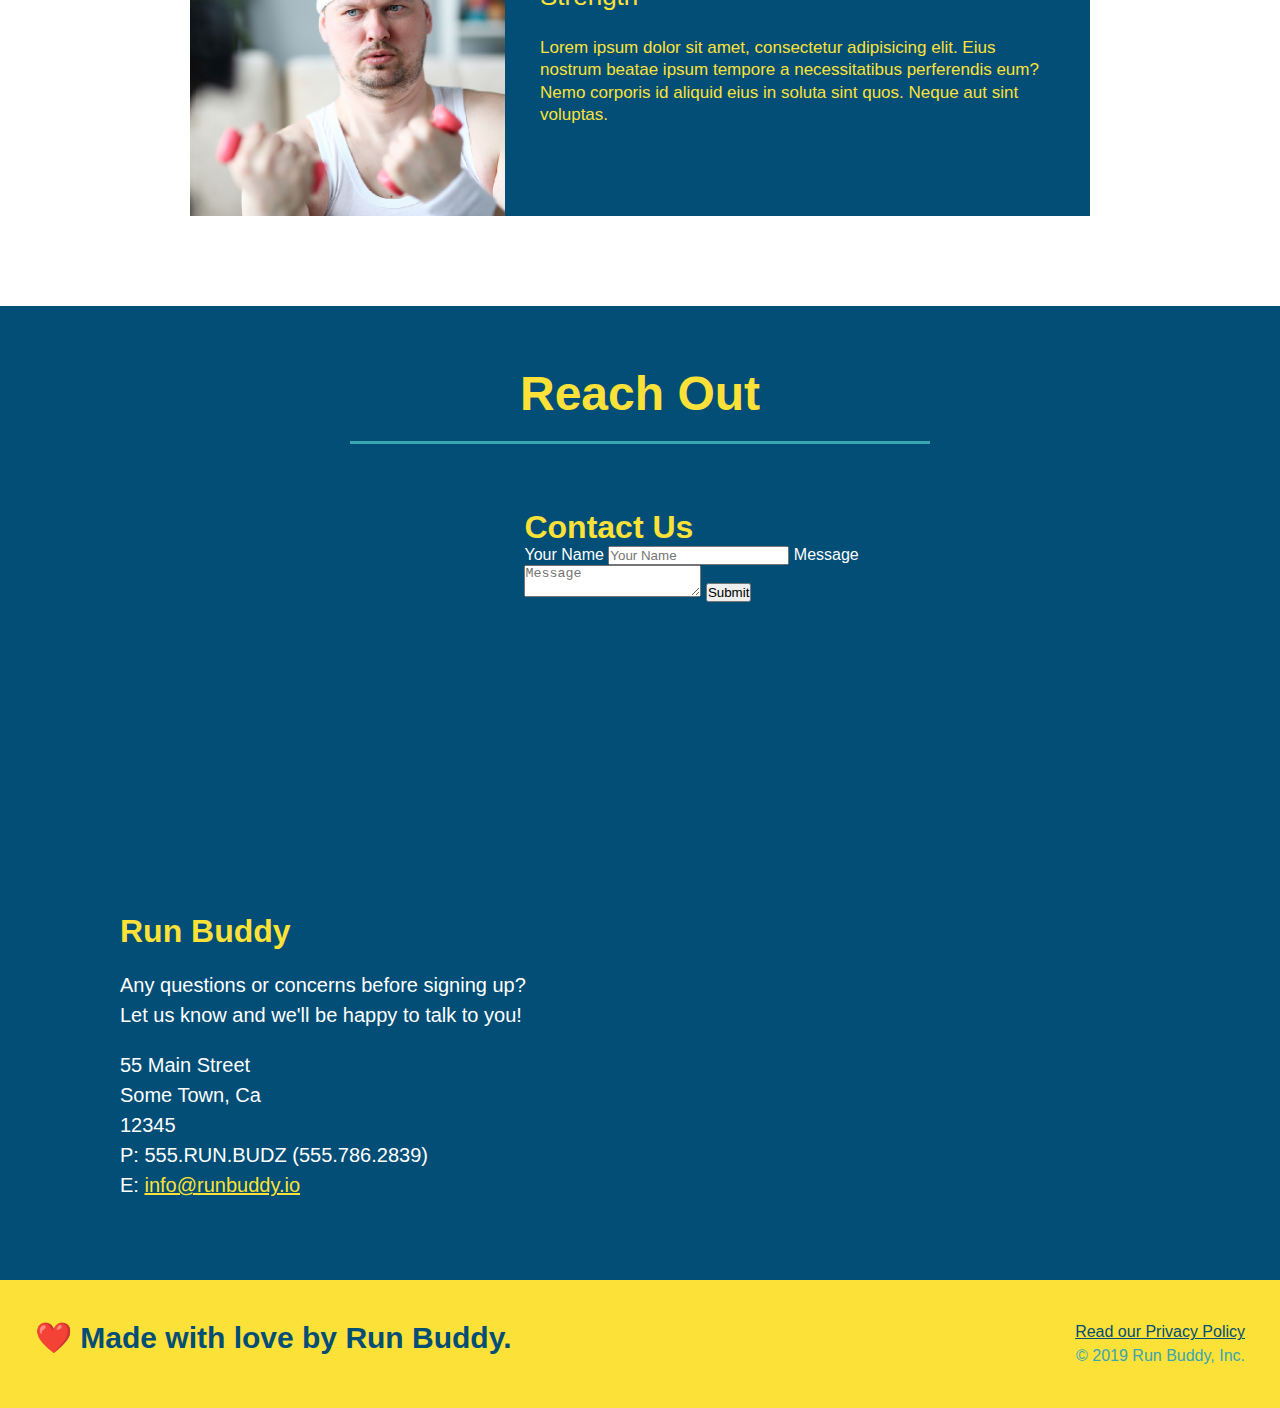
==== commit c35bdaaf: "add flexbox to steps" ====
--- a/index.html
+++ b/index.html
@@ -97,28 +97,57 @@
         <div class="flex-row">
             <h2 class="section-title secondary-border">What You Do</h2>
         </div>
-        <div>
-            <img src="./assets/images/step-1.svg" alt="" />
-            <h3>Step 1: <span>Fill Out Form Above.</span></h3>
-            <p>You're already here, so why not?</p>
-        </div>
-
-        <div>
-            <img src="./assets/images/step-2.svg" alt="" />
-            <h3>Step 2: <span> Consult with One of Our Trainers.</span></h3>
-            <p>Are you here to build muscle, lose weight, or just feel good?</p>
-        </div>
-
-        <div>
-            <img src="./assets/images/step-3.svg" alt="" />
-            <h3>Step 3: <span>Get Running.</span></h3>
-            <p>Hit the ground running (literally) once your trainer lays out your plan.</p>
-        </div>
-
-        <div>
-            <img src="./assets/images/step-4.svg" alt="" />
-            <h3>Step 4: <span>See Results.</span></h3>
-            <p>Bi-weekly checkins with your trainer will keep you focused</p>
+
+        <div class="step">
+            <h3>Step 1.</h3>
+            <div class="step-info">
+                <div class="step-img">
+                    <img src="./assets/images/step-1.svg" alt="" />
+                </div>
+                <div class="step-text">
+                    <h4>Fill Out Form Above</h4>
+                    <p>You're already here, so why not?</p>
+                </div>
+            </div>
+        </div>
+
+        <div class="step">
+            <h3>Step 2.</h3>
+            <div class="step-info">
+                <div class="step-img">
+                    <img src="./assets/images/step-2.svg" alt="" />
+                </div>
+                <div class="step-text">
+                    <h4>Consult with One of Our Trainers</h4>
+                    <p>Are you here to build muscle, lose weight, or just feel good?</p>
+                </div>
+            </div>
+        </div>
+
+        <div class="step">
+            <h3>Step 3.</h3>
+            <div class="step-info">
+                <div class="step-img">
+                    <img src="./assets/images/step-3.svg" alt="" />
+                </div>
+                <div class="step-text">
+                    <h4>Get Running</h4>
+                    <p>Hit the ground running (literally) once your trainer lays out your plan.</p>
+                </div>
+            </div>
+        </div>
+
+        <div class="step">
+            <h3>Step 4.</h3>
+            <div class="step-info">
+                <div class="step-img">
+                    <img src="./assets/images/step-4.svg" alt="" />
+                </div>
+                <div class="step-text">
+                    <h4>See Results</h4>
+                    <p>Bi-weekly checkins with your trainer will keep you focused</p>
+                </div>
+            </div>
         </div>
     </section>
 
--- a/assets/css/style.css
+++ b/assets/css/style.css
@@ -148,26 +148,45 @@
 .secondary-border {
     border-color: #39a6b2;
 }
-.steps div {
-    margin-bottom: 80px;
-}
-.steps img {
-    width: 15%;
-    margin: 10px 0;
-}
-.steps h3 {
+.step {
+    margin: 50px auto;
+    padding-bottom: 50px;
+    width: 80%;
+    border-bottom: 1px solid #39a6b2;
+    display: flex;
+    flex-wrap: wrap;
+    align-items: center;
+    justify-content: space-between;
+}
+.step h3 {
     color: #024e76;
     font-size: 46px;
-    margin-top: 10px;
-}
-.steps p {
+    flex: 1 30%;
+}
+.step-info {
+    flex: 2 70%;
+    display: flex;
+    flex-wrap: wrap;
+    align-items: center;
+}
+.step-img {
+    flex: 1 12%;
+    margin-right: 20px;
+}
+.step-img img {
+    max-width: 100%;
+}
+.step-text {
+    flex: 12;
+}
+.step-text p {
     color: #39a6b2;
-    font-size: 23px;
-}
-.steps span {
-    font-size: 38px;
-}
-.trainers {
+    font-size: 18px;
+}
+.step-text h4 {
+    font-size: 26px;
+    line-height: 1.5;
+    color: #024e76;
 }
 .trainer {
     width: 900px;
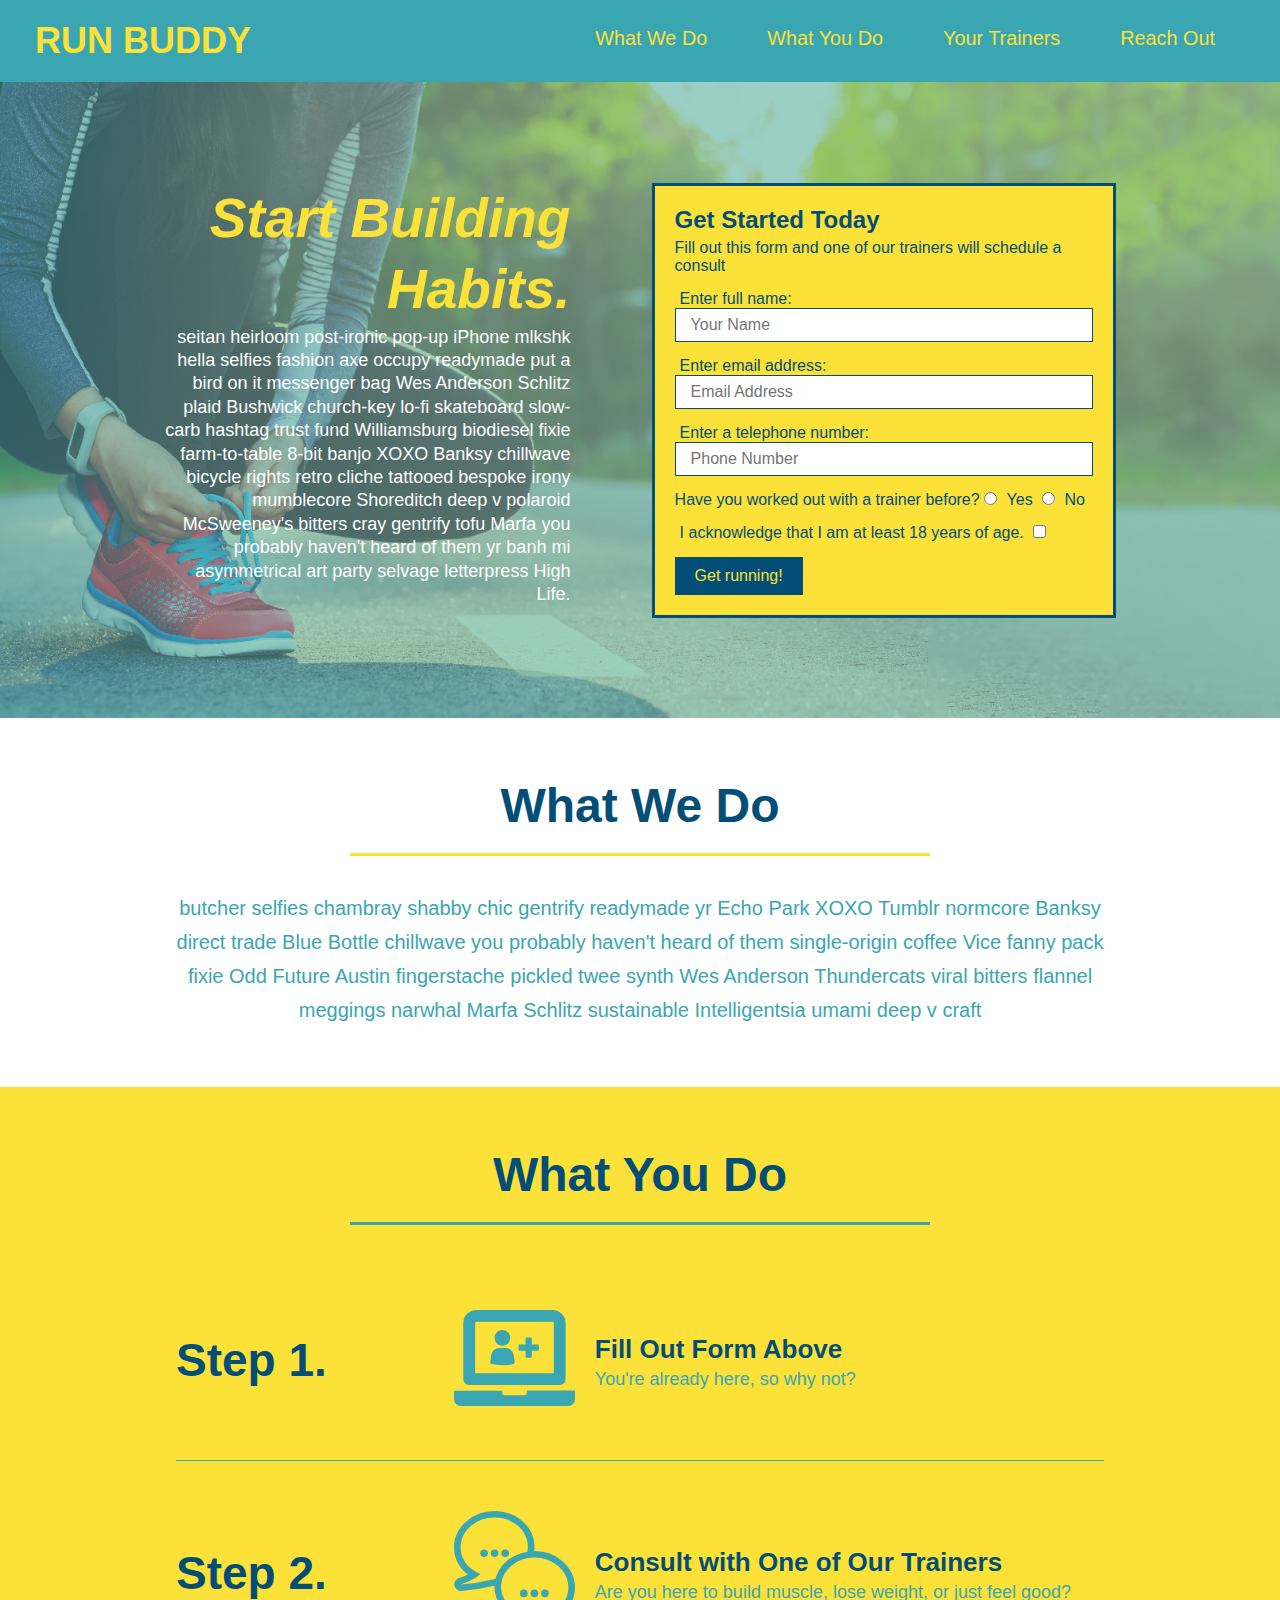
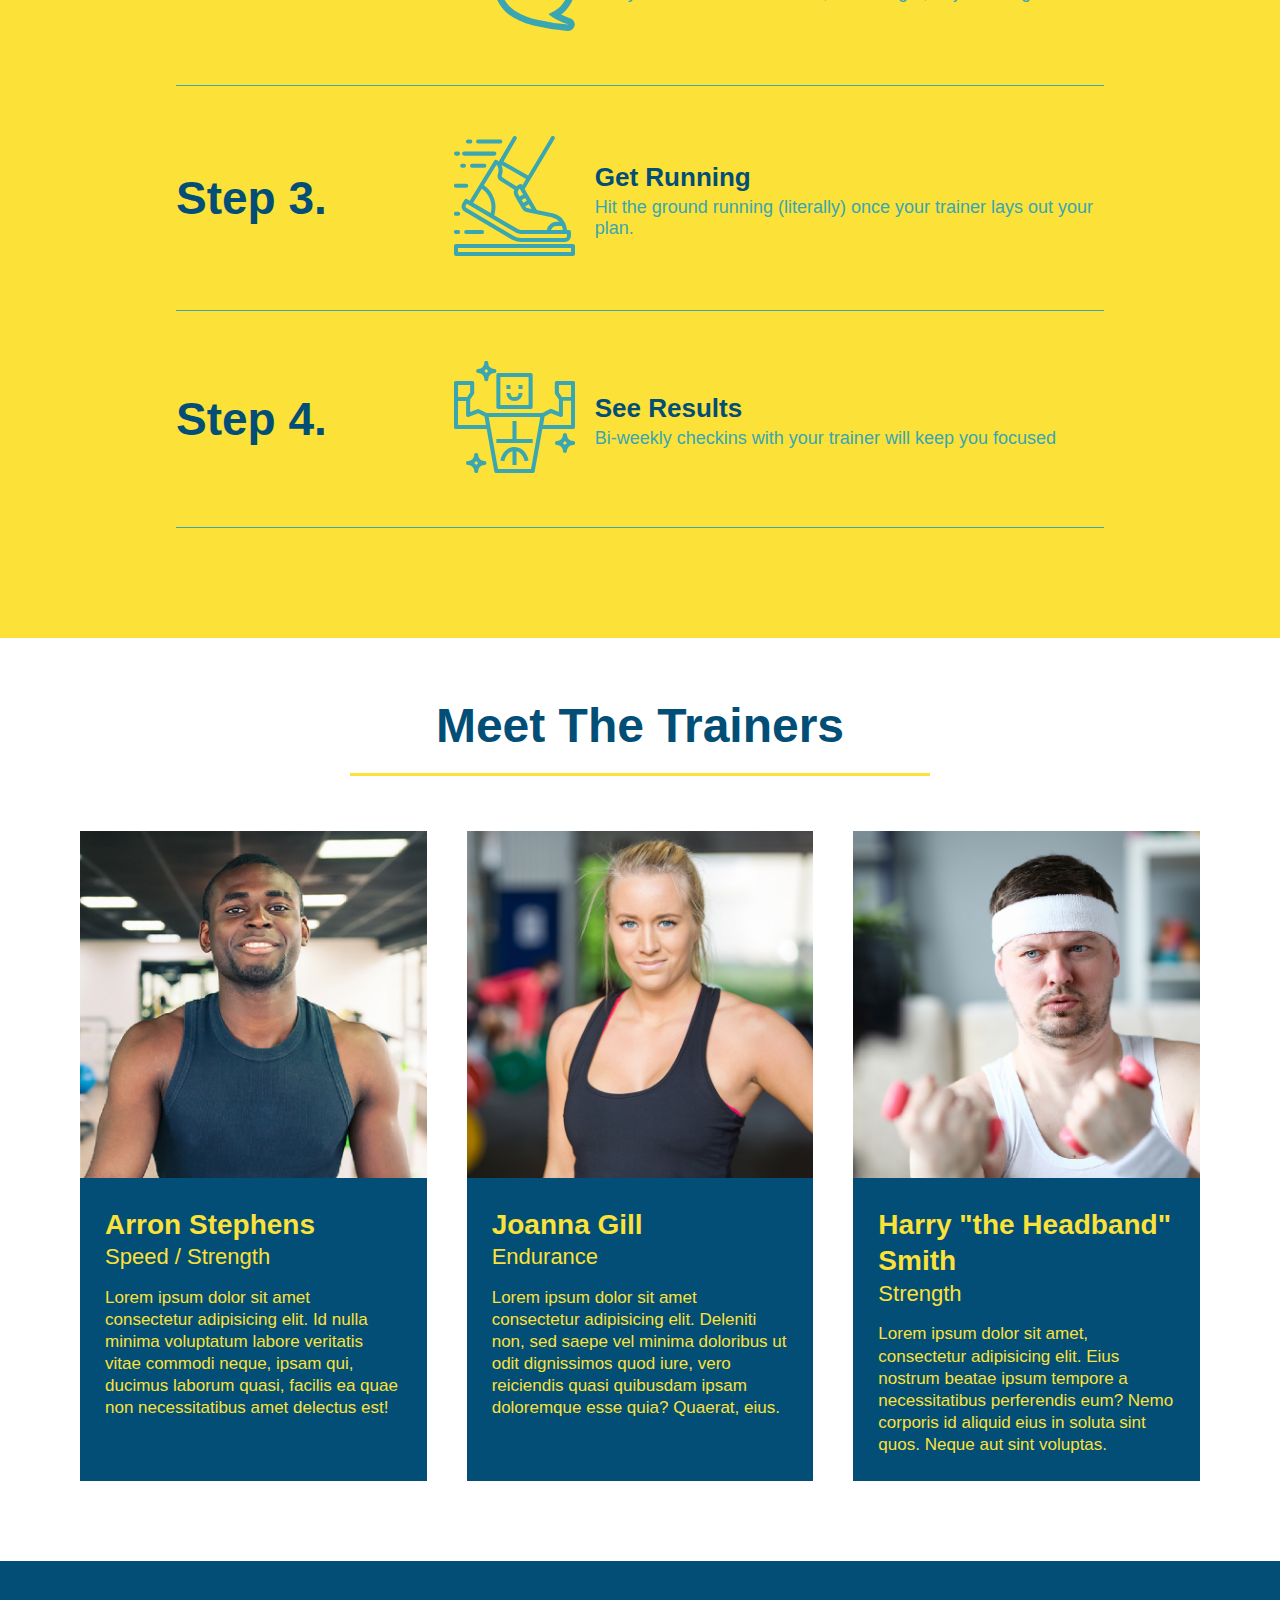
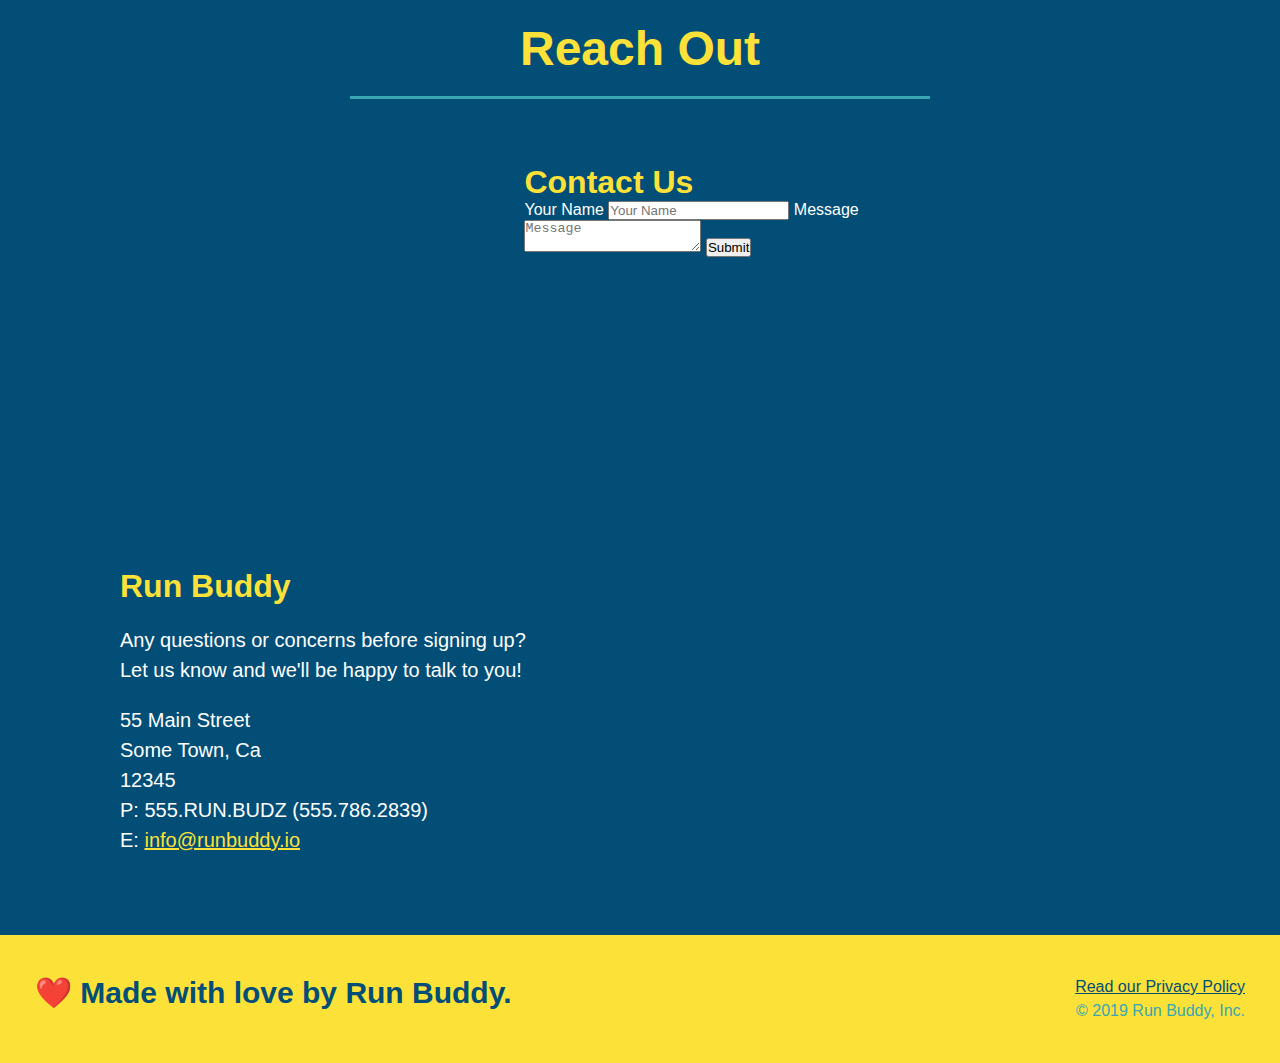
==== commit ea7b2422: "add flexbox to the trainers" ====
--- a/index.html
+++ b/index.html
@@ -152,45 +152,52 @@
     </section>
 
     <!-- "meet the trainers" section-->
-    <section id="your-trainers" class="trainers">
+    <section id="your-trainers">
         <div class="flex-row">
             <h2 class="section-title primary-border">
             Meet The Trainers
             </h2>
         </div>
-        <article class="trainer">
-            <img src="./assets/images/trainer-1.jpg" alt="Arron Stephens in his workout clothes, ready to pump iron" />
-            <div class="trainer-bio text-left">
-                <h3>Arron Stephens</h3>
-                <h4>Speed / Strength</h4>
-                <p>
+        <div class="trainers">
+            <article class="trainer">
+                <img src="./assets/images/trainer-1.jpg" alt="Arron Stephens in his workout clothes, ready to pump iron" />
+                <div class="trainer-bio">
+                    <h3 class="trainer-name">
+                    Arron Stephens</h3>
+                    <h4 class="trainer-role">
+                    Speed / Strength</h4>
+                    <p>
                     Lorem ipsum dolor sit amet consectetur adipisicing elit. Id nulla minima voluptatum labore veritatis vitae commodi neque, ipsam qui, ducimus laborum quasi, facilis ea quae non necessitatibus amet delectus est!
-                </p>
-            </div>
-        </article>
+                    </p>
+                </div>
+            </article>
         
-        <article class="trainer">
-            <div class="trainer-bio text-right">
-                <h3>Joanna Gill</h3>
-                <h4>Endurance</h4>
-                <p>
+            <article class="trainer">
+                <img src="./assets/images/trainer-2.jpg" alt="Joanna Gill cooling off after a workout" />
+                <div class="trainer-bio">
+                    <h3 class="trainer-name">
+                    Joanna Gill</h3>
+                    <h4 class="trainer-role">
+                    Endurance</h4>
+                    <p>
                     Lorem ipsum dolor sit amet consectetur adipisicing elit. Deleniti non, sed saepe vel minima doloribus ut odit dignissimos quod iure, vero reiciendis quasi quibusdam ipsam doloremque esse quia? Quaerat, eius.
-                </p>
-            </div>
-            <img src="./assets/images/trainer-2.jpg" alt="Joanna Gill cooling off after a workout" />
-        </article>
-
-        <article class="trainer">
-            <img src="./assets/images/trainer-3.jpg" alt="Harry Smith wearing a headband and lifting comically small pink weights" />
-            <div class="trainer-bio text-left">
-                <h3>
+                    </p>
+                </div>
+            </article>
+
+            <article class="trainer">
+                <img src="./assets/images/trainer-3.jpg" alt="Harry Smith wearing a headband and lifting comically small pink weights" />
+                <div class="trainer-bio">
+                    <h3 class="trainer-name">
                     Harry "the Headband" Smith</h3>
-                <h4>Strength</h4>
-                <p>
+                    <h4 class="trainer-role">
+                    Strength</h4>
+                    <p>
                         Lorem ipsum dolor sit amet, consectetur adipisicing elit. Eius nostrum beatae ipsum tempore a necessitatibus perferendis eum? Nemo corporis id aliquid eius in soluta sint quos. Neque aut sint voluptas.
-                </p>
-            </div>
-        </article>
+                    </p>
+                </div>
+            </article>
+        </div>
     </section>
 
     <!--"reach out" section-->
--- a/assets/css/style.css
+++ b/assets/css/style.css
@@ -188,34 +188,36 @@
     line-height: 1.5;
     color: #024e76;
 }
+.trainers {
+    width: 100%;
+    margin: 0 auto;
+    display: flex;
+    flex-wrap: wrap;
+    justify-content: space-around;
+}
 .trainer {
-    width: 900px;
-    margin: 0 auto 30px auto;
+    margin: 20px;
     background: #024e76;
     color: #fce138;
-    overflow: auto;
+    flex: 1;
 }
 .trainer img {
-    width: 35%;
-    float: left;
+    width: 100%;
 }
 .trainer-bio {
-    padding: 35px;
-    float: left;
-    width: 65%;
+    padding: 25px;
+    line-height: 1.3;
 }
 .trainer-bio h3 {
-    font-size: 32px;
-    margin-bottom: 8px;
+    font-size: 28px;
 }
 .trainer-bio h4 {
     font-weight: lighter;
-    font-size: 26px;
-    margin-bottom: 25px;
+    font-size: 22px;
+    margin-bottom: 15px;
 }
 .trainer-bio p {
     font-size: 17px;
-    line-height: 1.3;
 }
 .contact {
     background-color: #024e76;
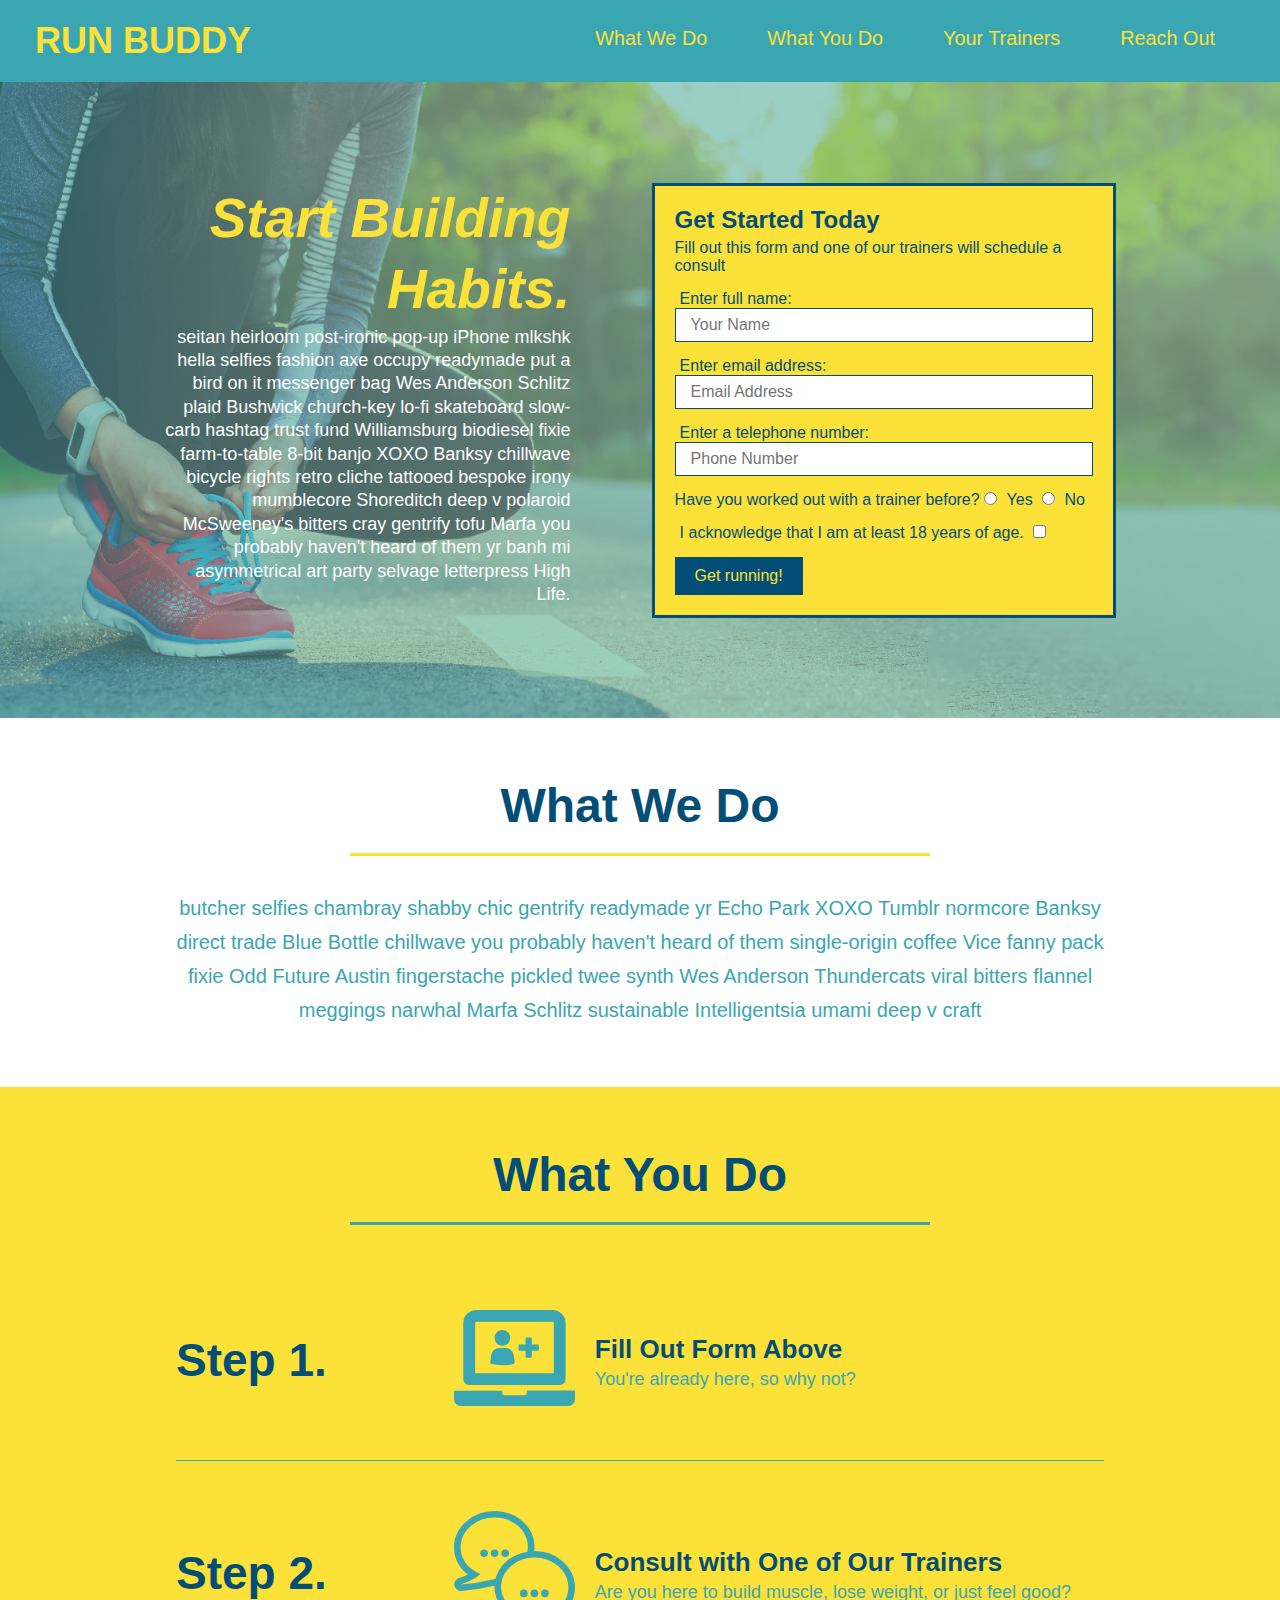
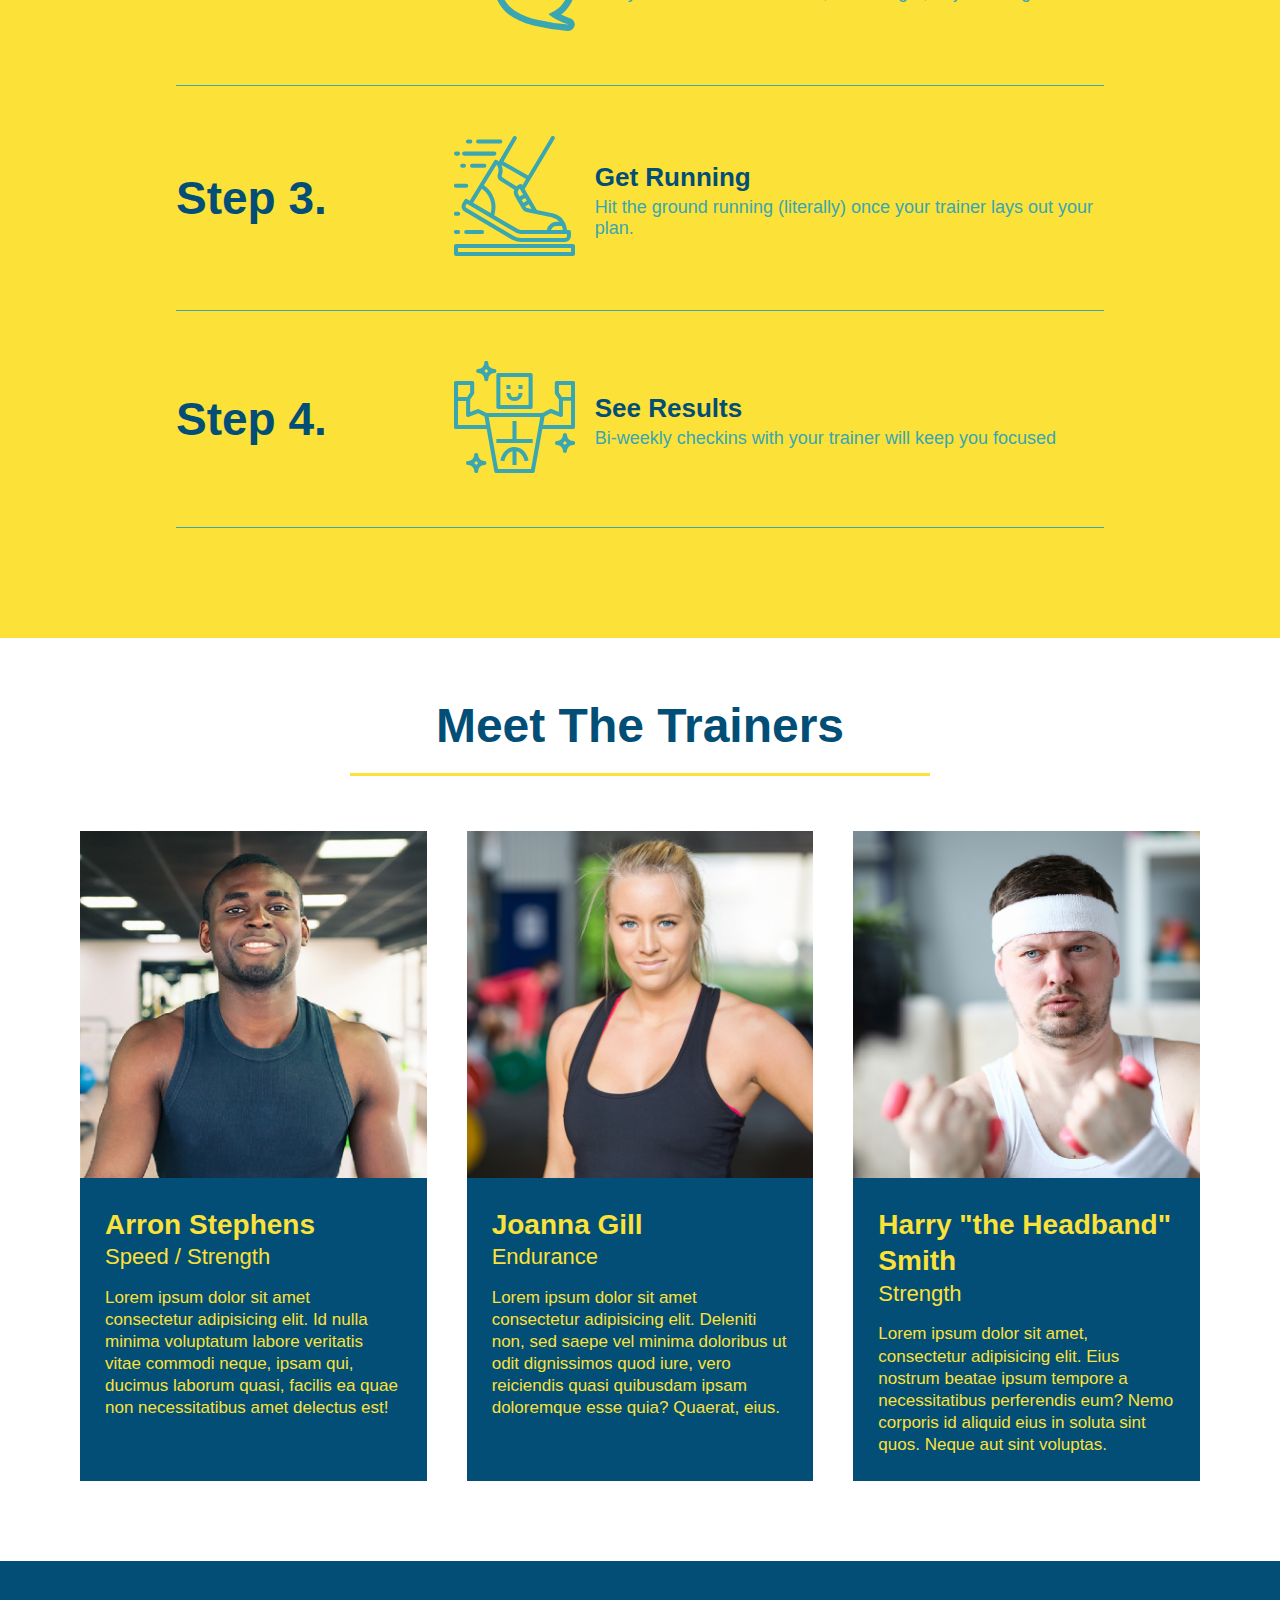
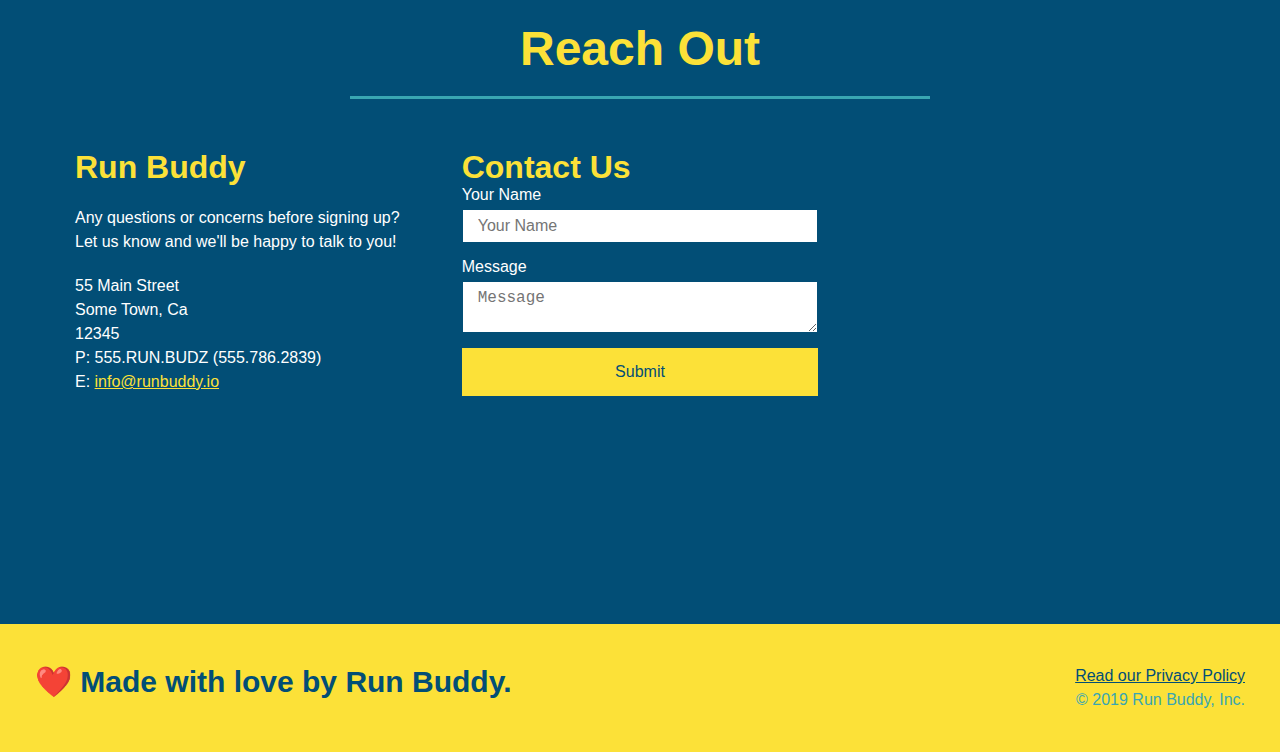
==== commit b6c4d387: "added flexbox to reach out section" ====
--- a/index.html
+++ b/index.html
@@ -205,24 +205,8 @@
         <div class="flex-row">
             <h2 class="section-title secondary-border">Reach Out</h2>
         </div>
+        
         <div class="contact-info">
-            <iframe src="https://www.google.com/maps/embed?pb=!1m18!1m12!1m3!1d2883.9085185541485!2d-79.39479968465612!3d43.71245017911921!2m3!1f0!2f0!3f0!3m2!1i1024!2i768!4f13.1!3m3!1m2!1s0x882b33260d81849b%3A0xdf1af3c6d4f779d9!2sErskine%20Ave%2C%20Toronto%2C%20ON!5e0!3m2!1sen!2sca!4v1645040221137!5m2!1sen!2sca" 
-            style="border:0;" 
-            allowfullscreen="" 
-            loading="lazy">
-            </iframe>
-            <div class="contact-form">
-                <h3>Contact Us</h3>
-                <form>
-                    <label for="contact-name">Your Name</label>
-                    <input type="text" id="contact-name" placeholder="Your Name" />
-
-                    <label for="contact-message">Message</label>
-                    <textarea id="contact-message" placeholder="Message"></textarea>
-
-                    <button type="submit">Submit</button>
-                </form>
-            </div>
             <div>
                 <h3>Run Buddy</h3>
                 <p>
@@ -230,6 +214,7 @@
                 <br />
                 Let us know and we'll be happy to talk to you!
                 </p>
+
                 <address>
                 55 Main Street<br />
                 Some Town, Ca<br />
@@ -237,7 +222,26 @@
                 P: 555.RUN.BUDZ (555.786.2839)<br />
                 E: <a href="mailto:info@runbuddy.io">info@runbuddy.io</a>
                 </address>
-            </div>    
+            </div>
+
+            <div class="contact-form">
+                <h3>Contact Us</h3>
+                <form>
+                    <label for="contact-name">Your Name</label>
+                    <input type="text" id="contact-name" placeholder="Your Name" />
+
+                    <label for="contact-message">Message</label>
+                    <textarea id="contact-message" placeholder="Message"></textarea>
+
+                    <button type="submit">Submit</button>
+                </form>
+            </div>
+
+            <iframe src="https://www.google.com/maps/embed?pb=!1m18!1m12!1m3!1d2883.9085185541485!2d-79.39479968465612!3d43.71245017911921!2m3!1f0!2f0!3f0!3m2!1i1024!2i768!4f13.1!3m3!1m2!1s0x882b33260d81849b%3A0xdf1af3c6d4f779d9!2sErskine%20Ave%2C%20Toronto%2C%20ON!5e0!3m2!1sen!2sca!4v1645040221137!5m2!1sen!2sca" 
+            style="border:0;" 
+            allowfullscreen="" 
+            loading="lazy">
+            </iframe>     
         </div>
     </section>
 
--- a/assets/css/style.css
+++ b/assets/css/style.css
@@ -219,6 +219,15 @@
 .trainer-bio p {
     font-size: 17px;
 }
+.contact-info {
+    display: flex;
+    justify-content: space-between;
+    flex-wrap: wrap;
+}
+.contact-info > * {
+    flex: 1;
+    margin: 15px;
+}
 .contact {
     background-color: #024e76;
     overflow: auto;
@@ -227,15 +236,9 @@
     color: #fce138;
 }
 .contact-info iframe {
-   width: 400px;
    height: 400px;
 }
 .contact-info div {
-    display: inline-block;
-    width: 410px;
-    vertical-align: top;
-    text-align: left;
-    margin: 30px 0 0 60px;
     color: white;
 }
 .contact-info h3 {
@@ -246,8 +249,28 @@
 .contact-info p, .contact-info address {
     margin: 20px 0;
     line-height: 1.5;
-    font-size: 20px;
+    font-size: 16px;
     font-style: normal;
+}
+.contact-form input, .contact-form textarea {
+    border: 1px solid #024e76;
+    display: block;
+    padding: 7px 15px;
+    font-size: 16px;
+    color: #024e76;
+    width: 100%;
+    margin-bottom: 15px;
+    margin-top: 5px;
+}
+.contact-form button {
+    width: 100%;
+    border: none;
+    background: #fce138;
+    color: #024e76;
+    text-align: center;
+    padding: 15px 0;
+    font-size: 16px;
+    
 }
 .contact-info a {
     color: #fce138;
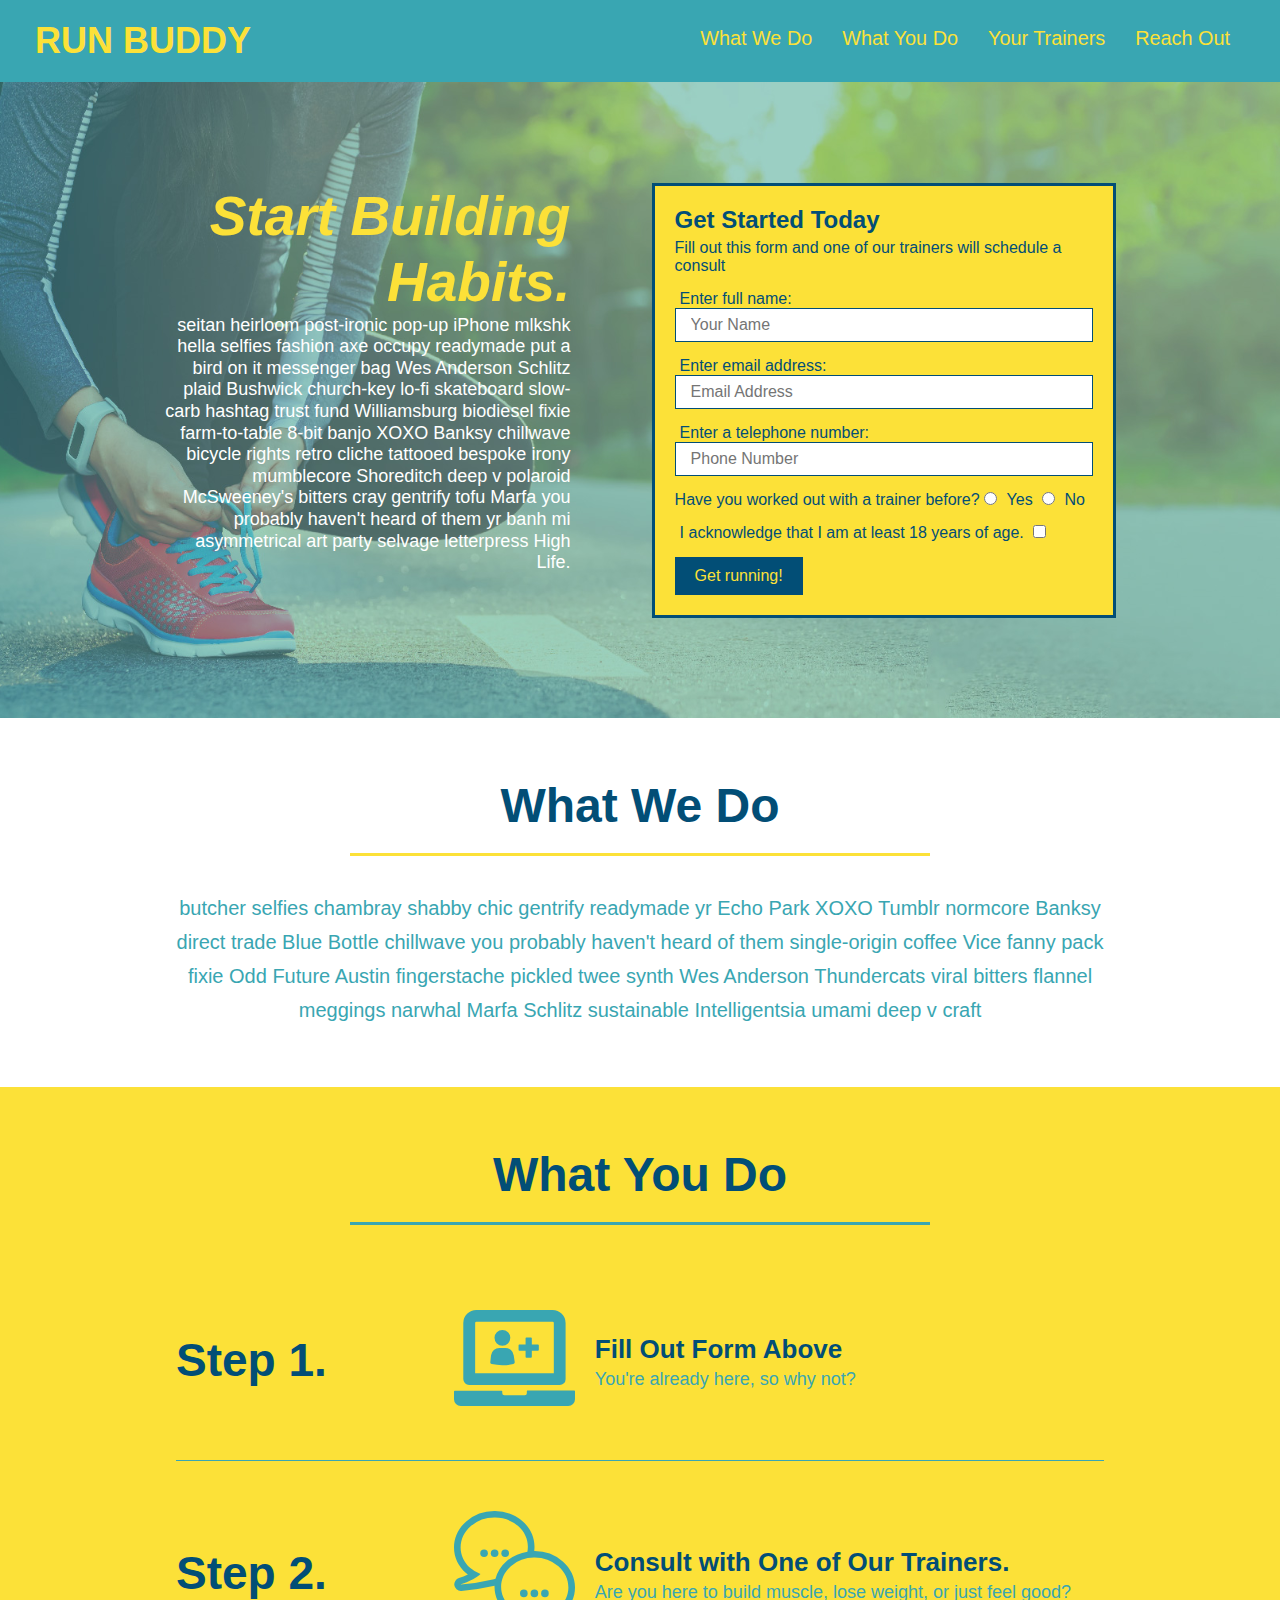
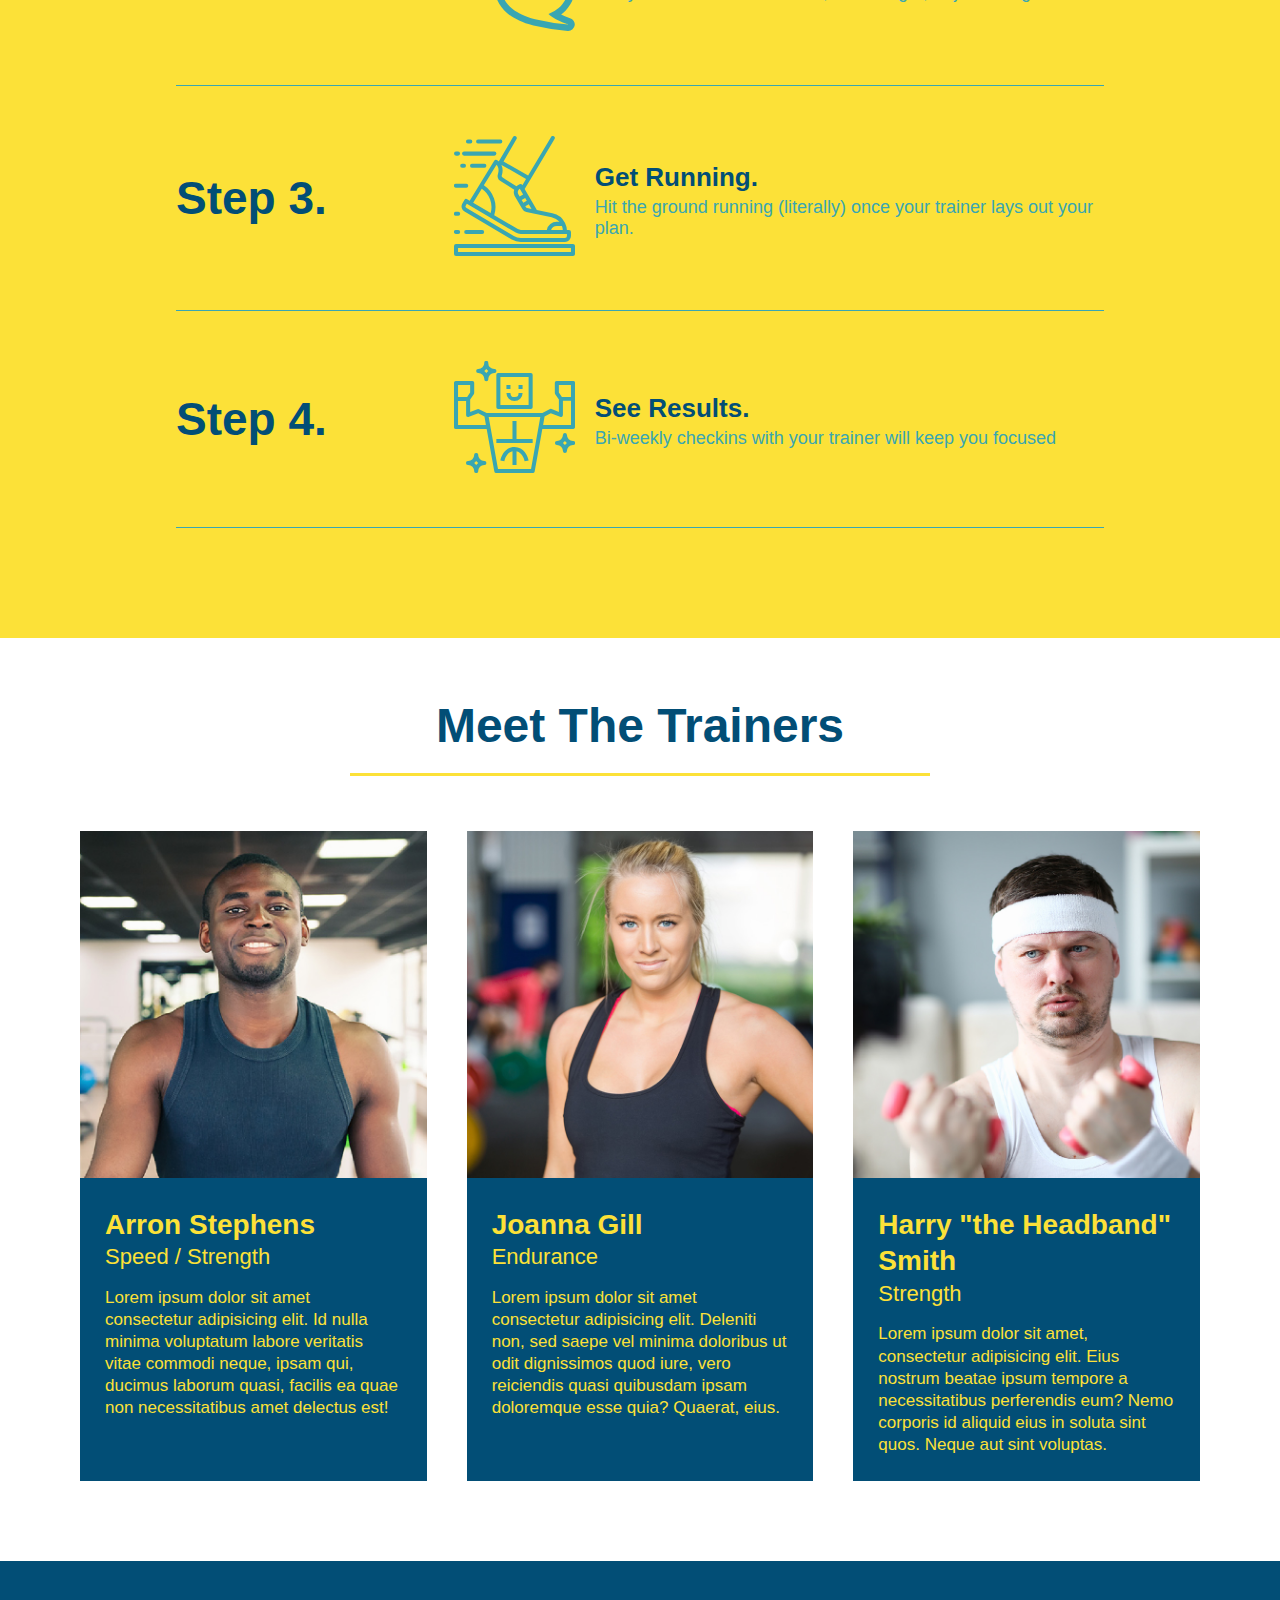
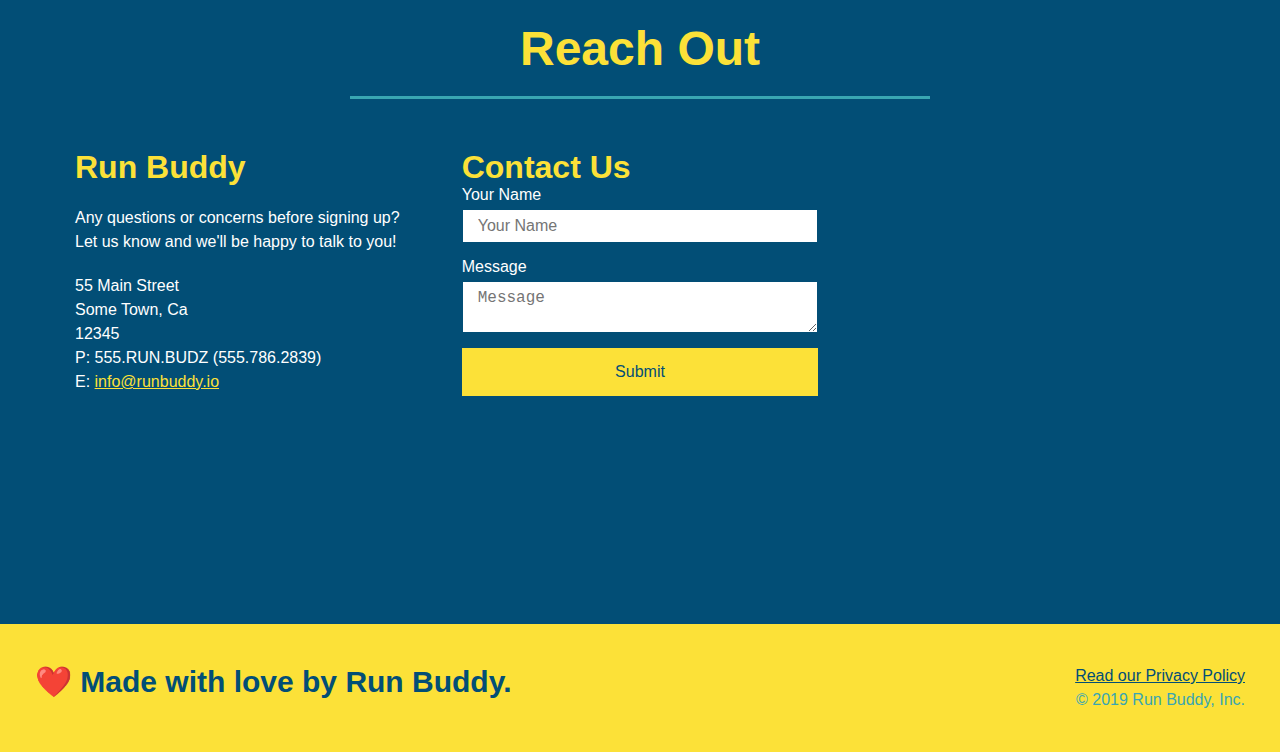
==== commit fbaa6725: "added media queries for mobile responsiveness" ====
--- a/index.html
+++ b/index.html
@@ -118,7 +118,7 @@
                     <img src="./assets/images/step-2.svg" alt="" />
                 </div>
                 <div class="step-text">
-                    <h4>Consult with One of Our Trainers</h4>
+                    <h4>Consult with One of Our Trainers.</h4>
                     <p>Are you here to build muscle, lose weight, or just feel good?</p>
                 </div>
             </div>
@@ -131,7 +131,7 @@
                     <img src="./assets/images/step-3.svg" alt="" />
                 </div>
                 <div class="step-text">
-                    <h4>Get Running</h4>
+                    <h4>Get Running.</h4>
                     <p>Hit the ground running (literally) once your trainer lays out your plan.</p>
                 </div>
             </div>
@@ -144,7 +144,7 @@
                     <img src="./assets/images/step-4.svg" alt="" />
                 </div>
                 <div class="step-text">
-                    <h4>See Results</h4>
+                    <h4>See Results.</h4>
                     <p>Bi-weekly checkins with your trainer will keep you focused</p>
                 </div>
             </div>
--- a/assets/css/style.css
+++ b/assets/css/style.css
@@ -36,7 +36,7 @@
    list-style: none; 
 }
 header nav ul li a {
-    margin: 0 30px;
+    padding: 10px 15px;
     font-weight: lighter;
     font-size: 1.55vw;
 }
@@ -88,7 +88,7 @@
     margin: 3.5%;
     color: #fff;
     font-size: 18px;
-    line-height: 1.3;
+    line-height: 1.2;
 }
 .hero-cta h2 {
     font-style: italic;
@@ -283,4 +283,111 @@
 }
 .flex-row {
     display: flex;
-}+}
+/* MEDIA QUERY FOR SMALLER DESKTOP SCREENS AND SMALLER */
+@media screen and (max-width: 980px) {
+    header {
+        padding-bottom: 0;
+        justify-content: center;
+      }
+    
+      header h1 {
+        width: 100%;
+        text-align: center;
+      }
+    
+      header nav ul {
+        margin-top: 20px;
+        width: 100%;
+        justify-content: center;
+      }
+    
+      header nav ul li a {
+        font-size: 20px;
+      }
+    
+      footer h2, footer div {
+        text-align: center;
+        width: 100%;
+      }
+
+      .hero-cta, .hero-form {
+        width: 100%;
+      }
+      
+      .hero-cta {
+        text-align: center;
+      }
+
+      .section-title {
+        width: 80%;
+      }
+      
+      .trainer {
+        flex: 0 70%;
+      }
+      
+      .contact-info iframe{
+        flex: 1 100%;
+      }
+  }
+  
+  /* MEDIA QUERY FOR TABLETS AND SMALLER */
+  @media screen and (max-width: 768px) {
+    section {
+        padding: 30px 15px;
+      }
+    
+      .step h3 {
+        flex: 1 100%;
+        text-align: center;
+      }
+    
+      .step-info {
+        flex: 2 100%;
+        text-align: center;
+        justify-content: center;
+      }
+    
+      .step-img {
+        flex: 0 32%;
+        margin-right: 0;
+        margin-top: 15px;
+        margin-bottom: 15px;
+      }
+    
+      .step-text {
+        flex: 100%;  
+      }
+  }
+  
+  /* MEDIA QUERY FOR MOBILE PHONES AND SMALLER */
+  @media screen and (max-width: 575px) {
+    .hero-form button {
+        width: 100%;
+      }
+    
+      .section-title {
+        width: 95%;
+      }
+    
+      .intro p {
+        width: 100%;
+      }
+    
+      .trainer {
+        flex: 0 100%;
+      }
+    
+      .contact-info {
+        text-align: center;
+      }
+    
+      .contact-info > * {
+        flex: 0 100%;
+      }
+      
+      .contact-form {
+        order: 3;
+      }
+  }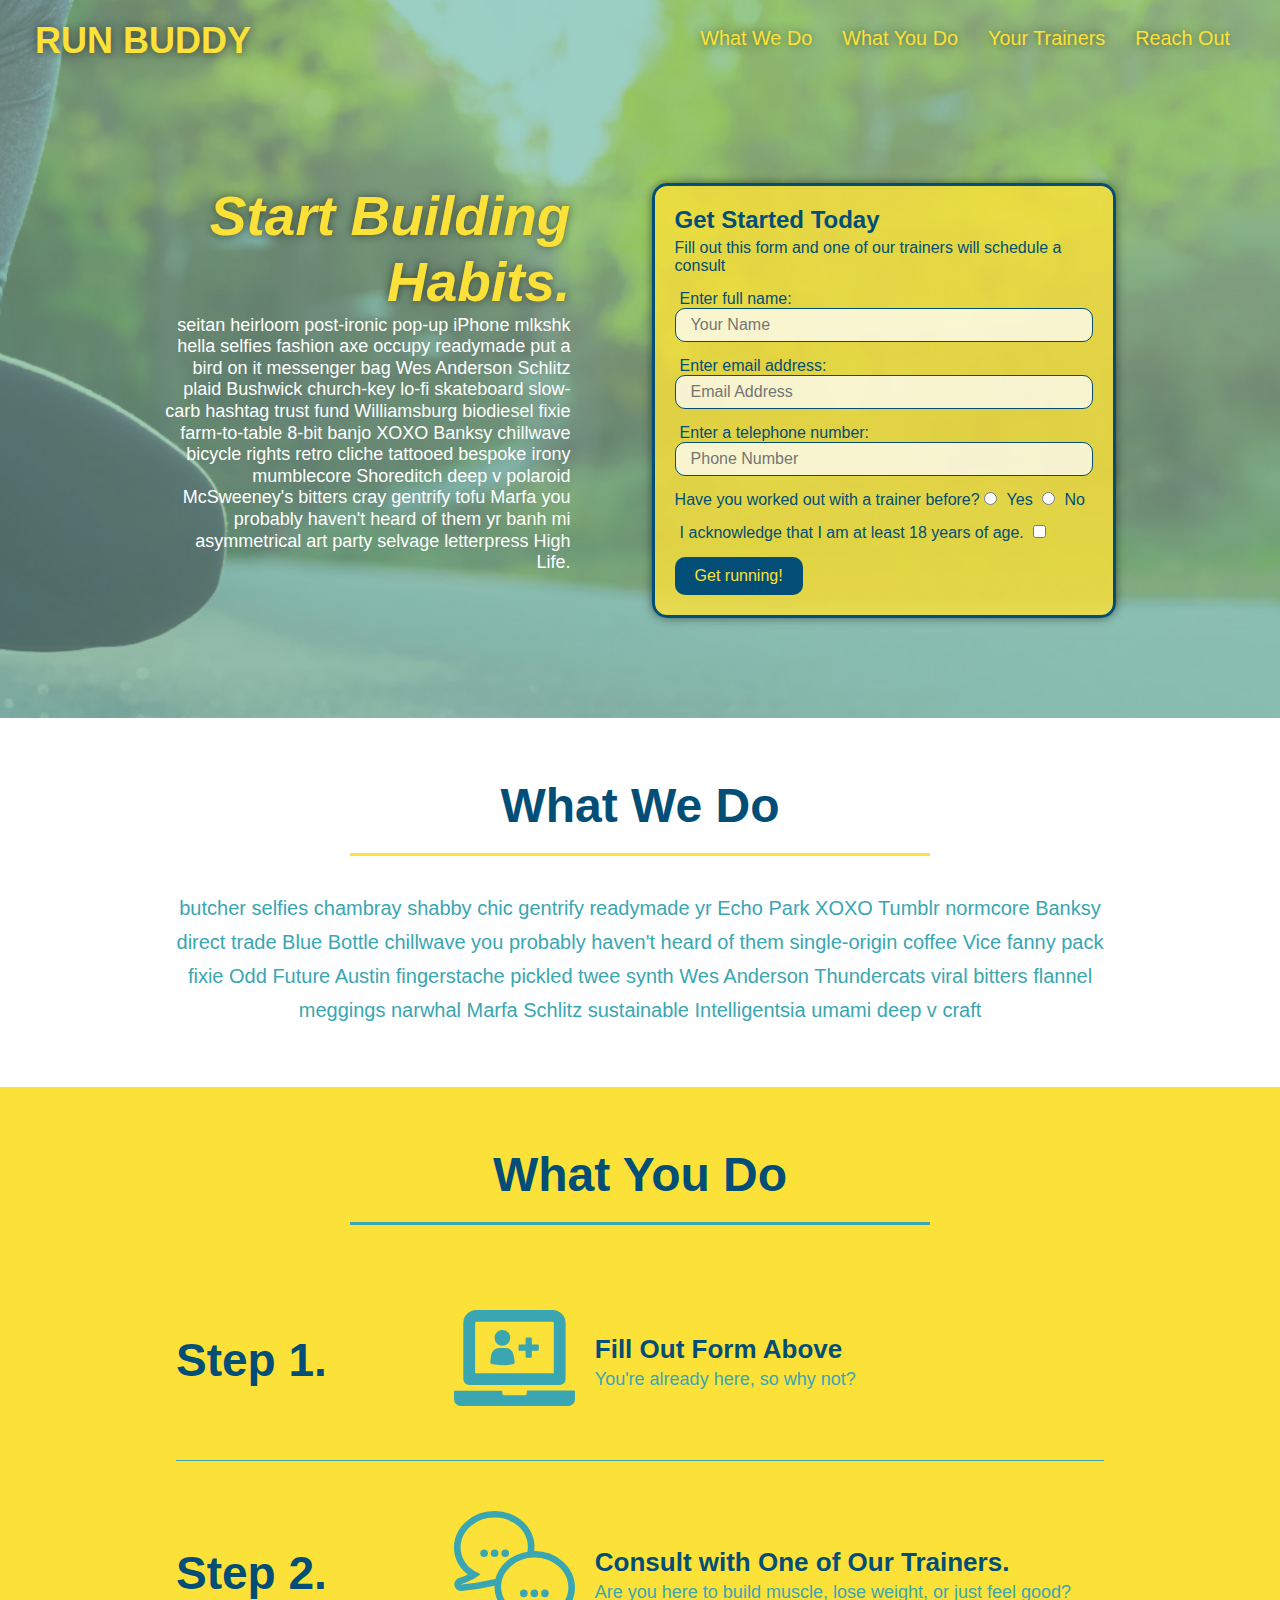
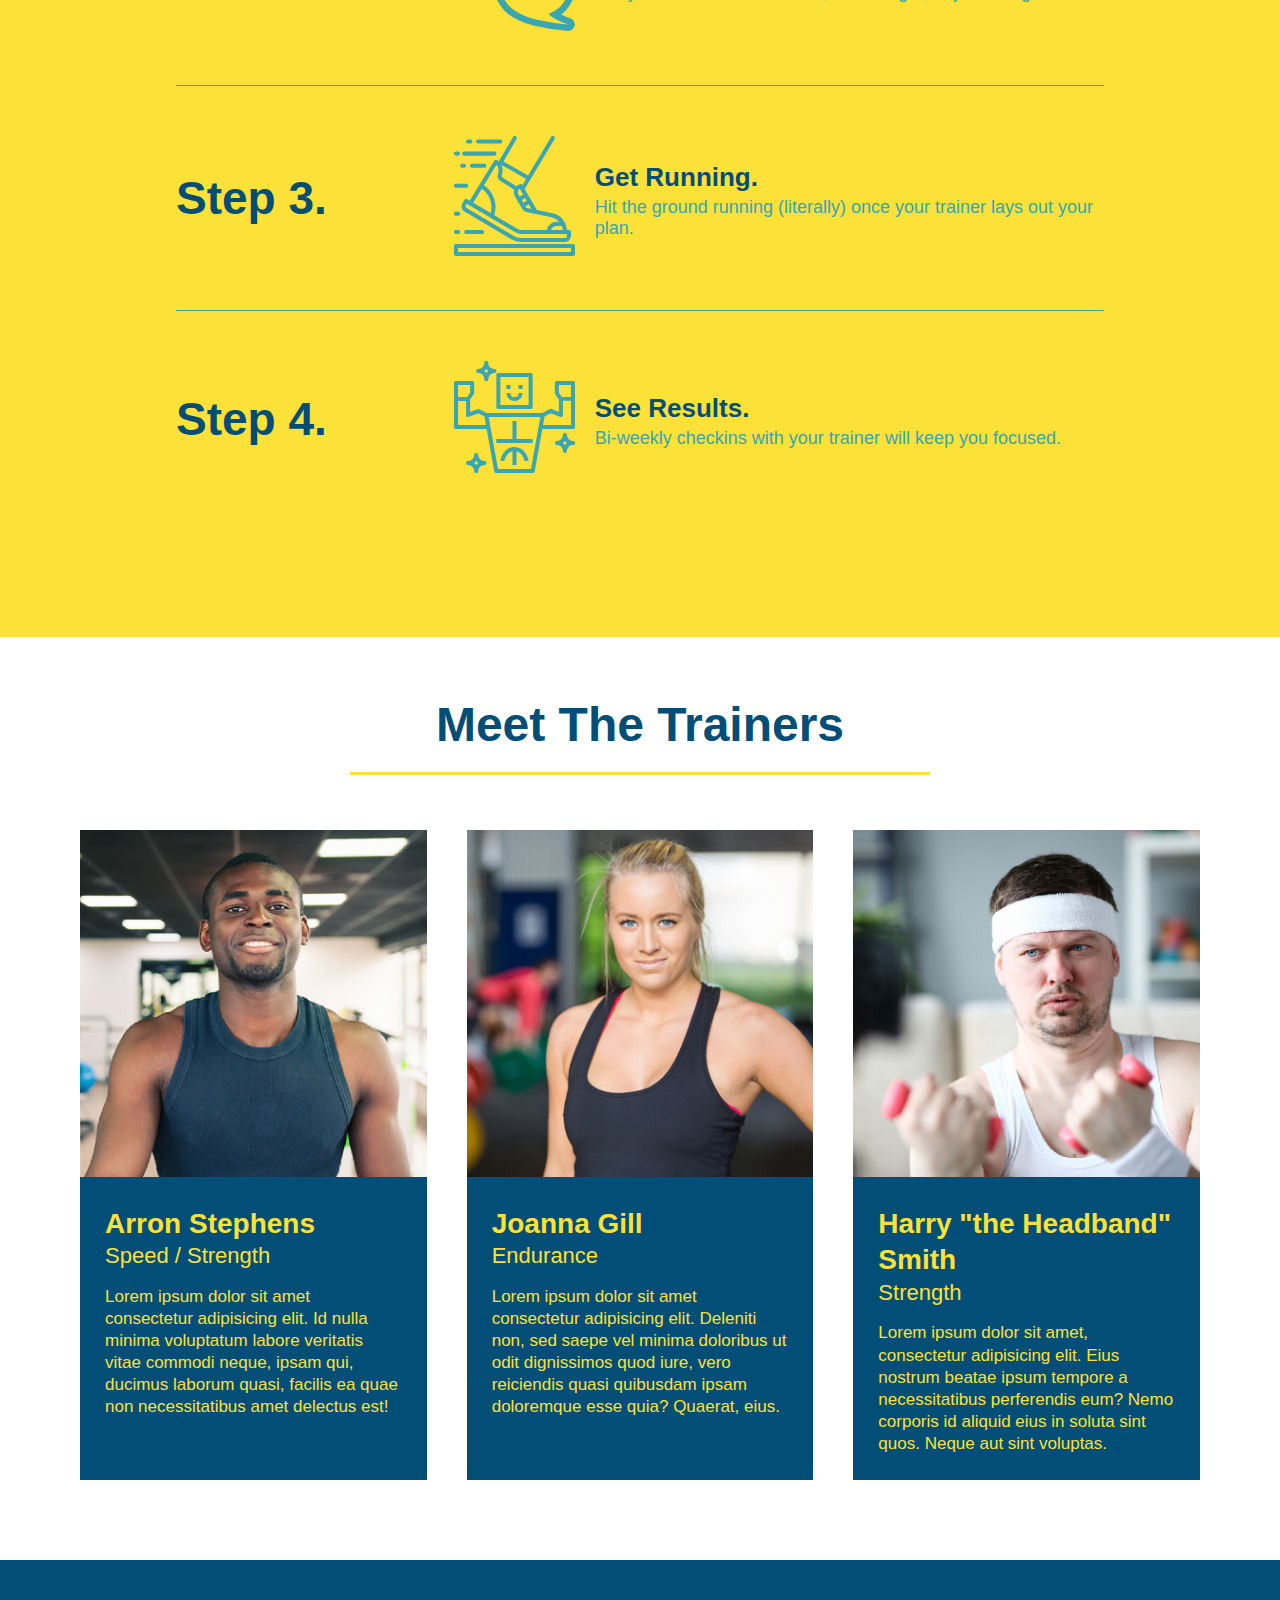
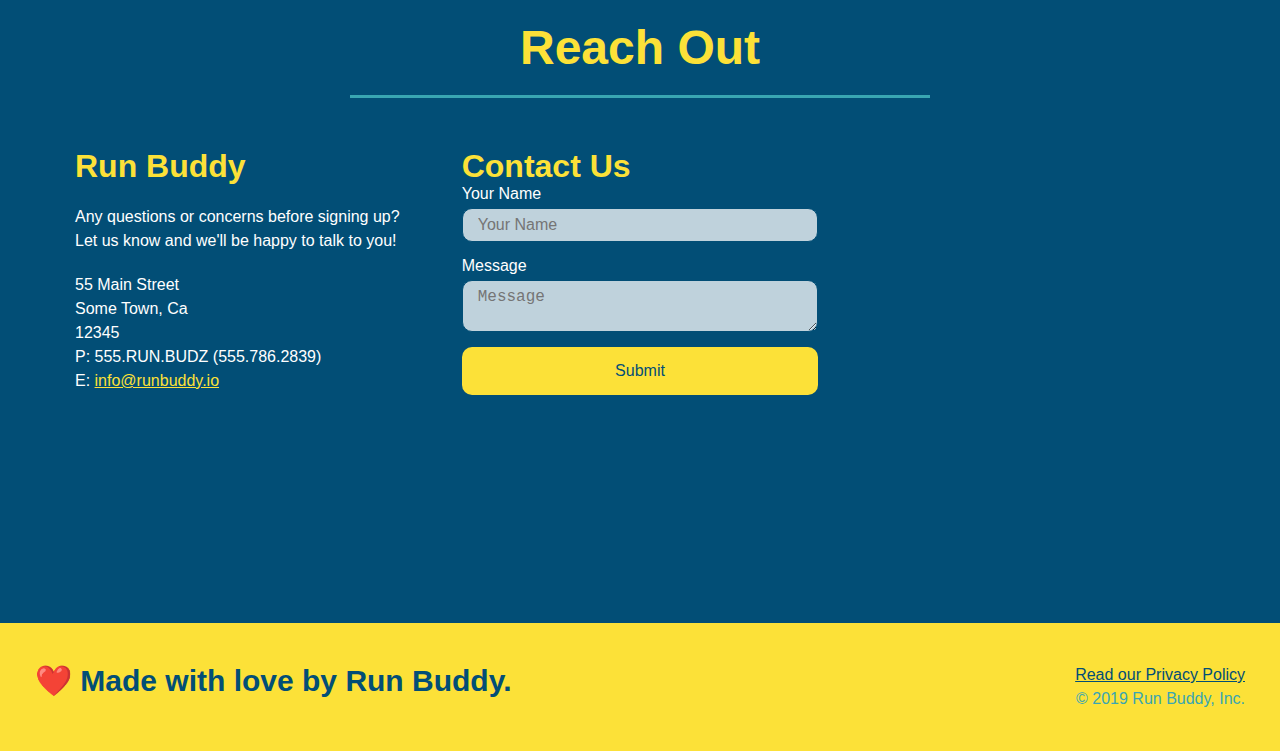
==== commit 27b09f5e: "added rounding and shadows, other aesthetic changes" ====
--- a/index.html
+++ b/index.html
@@ -145,7 +145,7 @@
                 </div>
                 <div class="step-text">
                     <h4>See Results.</h4>
-                    <p>Bi-weekly checkins with your trainer will keep you focused</p>
+                    <p>Bi-weekly checkins with your trainer will keep you focused.</p>
                 </div>
             </div>
         </div>
--- a/assets/css/style.css
+++ b/assets/css/style.css
@@ -14,12 +14,22 @@
     display: flex;
     justify-content: space-between;
     flex-wrap: wrap;
+    position: -webkit-sticky;
+    position: sticky;
+    top: 0;
+    background-image: url("../images/hero-bg.jpg");
+    background-size: cover;
+    background-position: center;
+    background-attachment: fixed;
+    background-position: 80%;
+    
 }
 header h1 {
     font-weight: bold;
     font-size: 36px;
     color: #fce138;
     margin: 0;
+    text-shadow: 0 0 10px rgba(0, 0, 0, 0.5);
 }
 header a {
     text-decoration: none;
@@ -27,6 +37,7 @@
 }
 header nav {
     margin: 7px 0;
+    text-shadow: 0 0 10px rgba(0, 0, 0, 0.5);
 }
 header nav ul {
    display: flex;
@@ -40,6 +51,12 @@
     font-weight: lighter;
     font-size: 1.55vw;
 }
+header nav ul li a:hover {
+    background: #fce138;
+    color: #024e76;
+    border-radius: 15px;
+    text-shadow: none;
+  }
 footer {
     background: #fce138;
     width: 100%;
@@ -72,15 +89,19 @@
     display: flex;
     justify-content: center;
     flex-wrap: wrap;
+    background-attachment: fixed;
+    background-position: 80%;
 }
 /*Hero Style End */
 .hero-form {
-    background-color: #fce138;
+    background-color: rgba(252, 225, 56, 0.8);
     padding: 20px;
     color: #024e76;
     border: solid 3px #024e76;
     width: 40%;
     margin: 3.5%;
+    box-shadow: 0 0 10px rgba(0, 0, 0, 0.5);
+    border-radius: 15px;
 }
 .hero-cta {
     width: 35%;
@@ -94,6 +115,7 @@
     font-style: italic;
     font-size: 55px;
     color: #fce138;
+    text-shadow: 0 0 10px rgba(0, 0, 0, 0.5);
 }
 .hero-form h3 {
 font-size: 24px;
@@ -110,7 +132,13 @@
     color: #024e76;
     width: 100%;
     margin-bottom: 15px;
-}
+    border-radius: 10px;
+    background-color: rgba(255, 255, 255, 0.75);
+}
+.form-input:focus {
+    background-color: rgba(255,255,255, 1);
+    outline: none;
+  }
 .hero-form label {
     margin: 0 5px;
 }
@@ -120,8 +148,11 @@
     border: none;
     padding: 10px 20px;
     font-size: 16px;
-}
-
+    border-radius: 10px;
+}
+.hero-form button:hover {
+    background-color: #39a6b2;  
+  }
 .intro p {
     line-height: 1.7;
     color: #39a6b2;
@@ -152,12 +183,14 @@
     margin: 50px auto;
     padding-bottom: 50px;
     width: 80%;
-    border-bottom: 1px solid #39a6b2;
     display: flex;
     flex-wrap: wrap;
     align-items: center;
     justify-content: space-between;
 }
+.step:not(:last-child) {
+    border-bottom: 1px solid #39a6b2;
+  }
 .step h3 {
     color: #024e76;
     font-size: 46px;
@@ -261,6 +294,11 @@
     width: 100%;
     margin-bottom: 15px;
     margin-top: 5px;
+    border-radius: 10px;
+    background-color: rgba(255, 255, 255, 0.75);
+}
+.contact-form input:focus, .contact-form textarea:focus {
+    background-color: rgba(255,255,255, 1);
 }
 .contact-form button {
     width: 100%;
@@ -270,8 +308,12 @@
     text-align: center;
     padding: 15px 0;
     font-size: 16px;
-    
-}
+    border-radius: 10px; 
+}
+.contact-form button:hover {
+    color: #fce138;
+    background: #39a6b2;
+  }
 .contact-info a {
     color: #fce138;
 }
@@ -289,6 +331,7 @@
     header {
         padding-bottom: 0;
         justify-content: center;
+        position: relative;
       }
     
       header h1 {
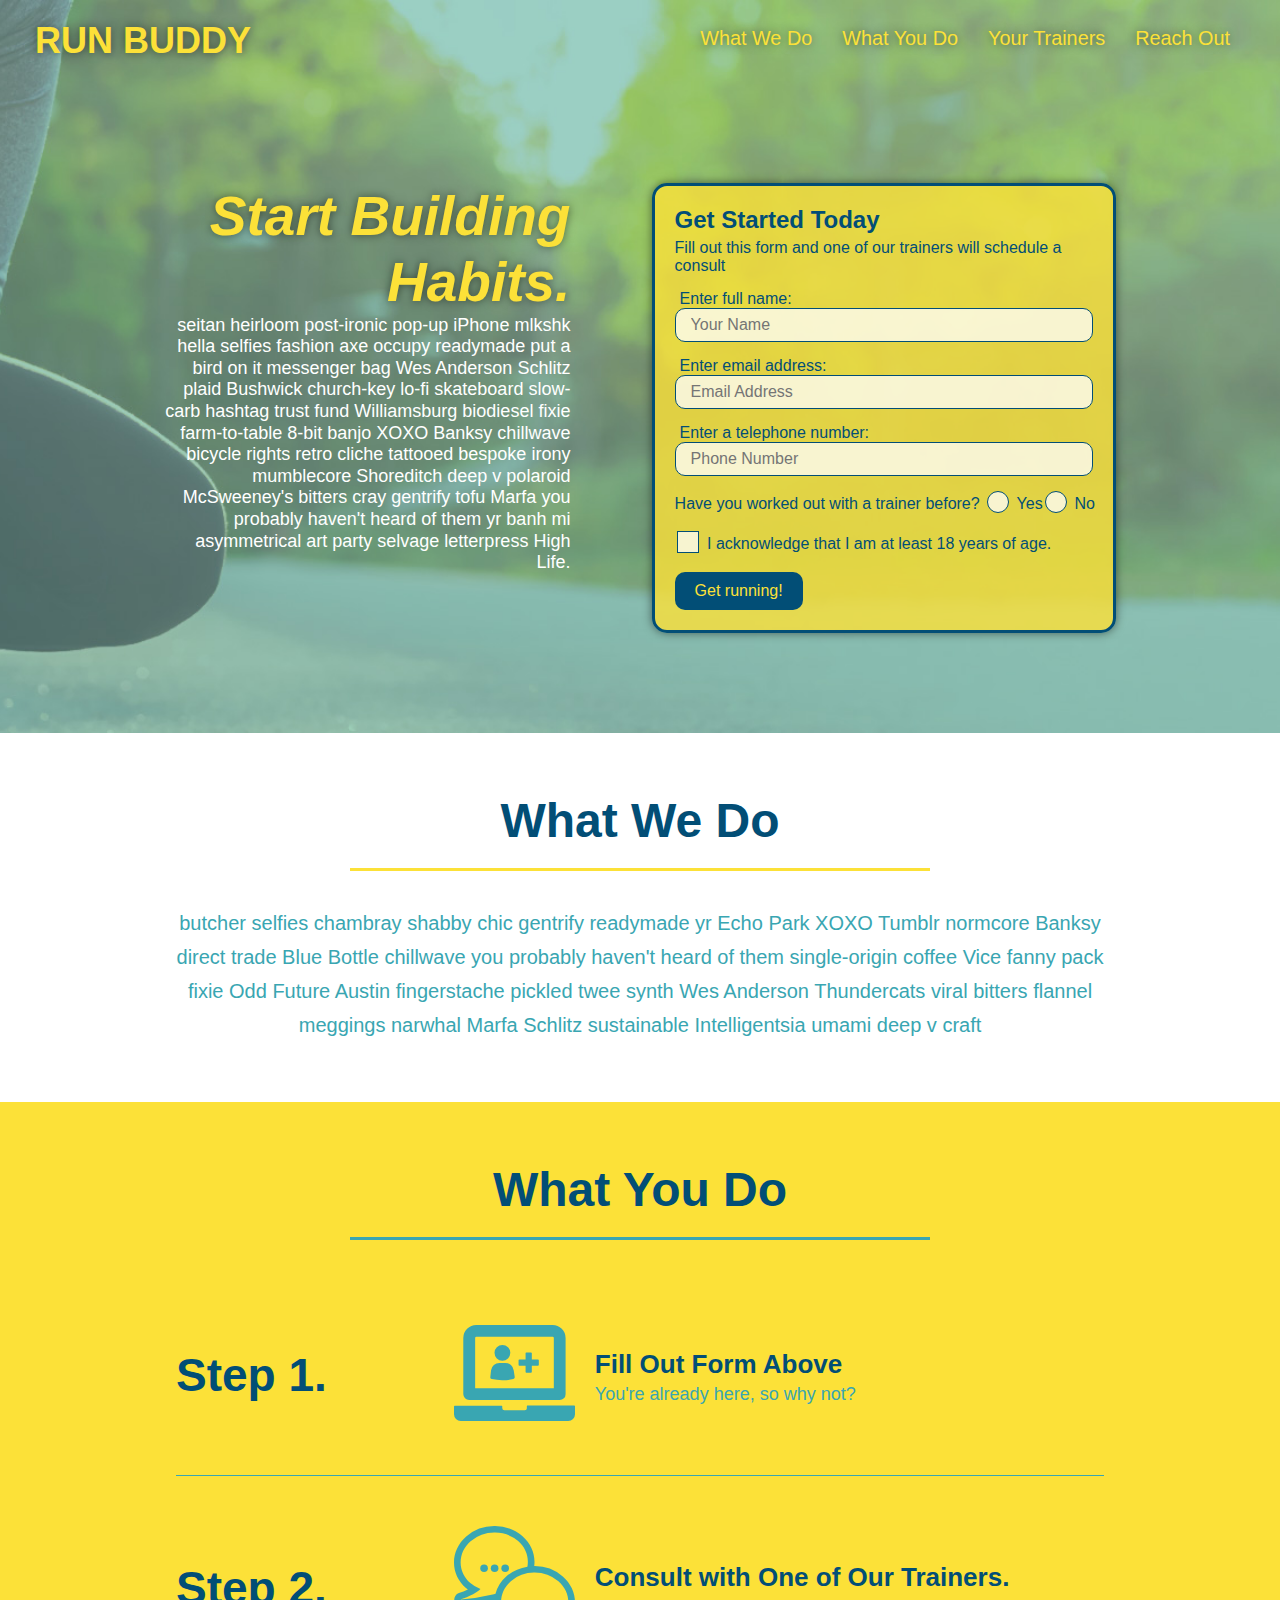
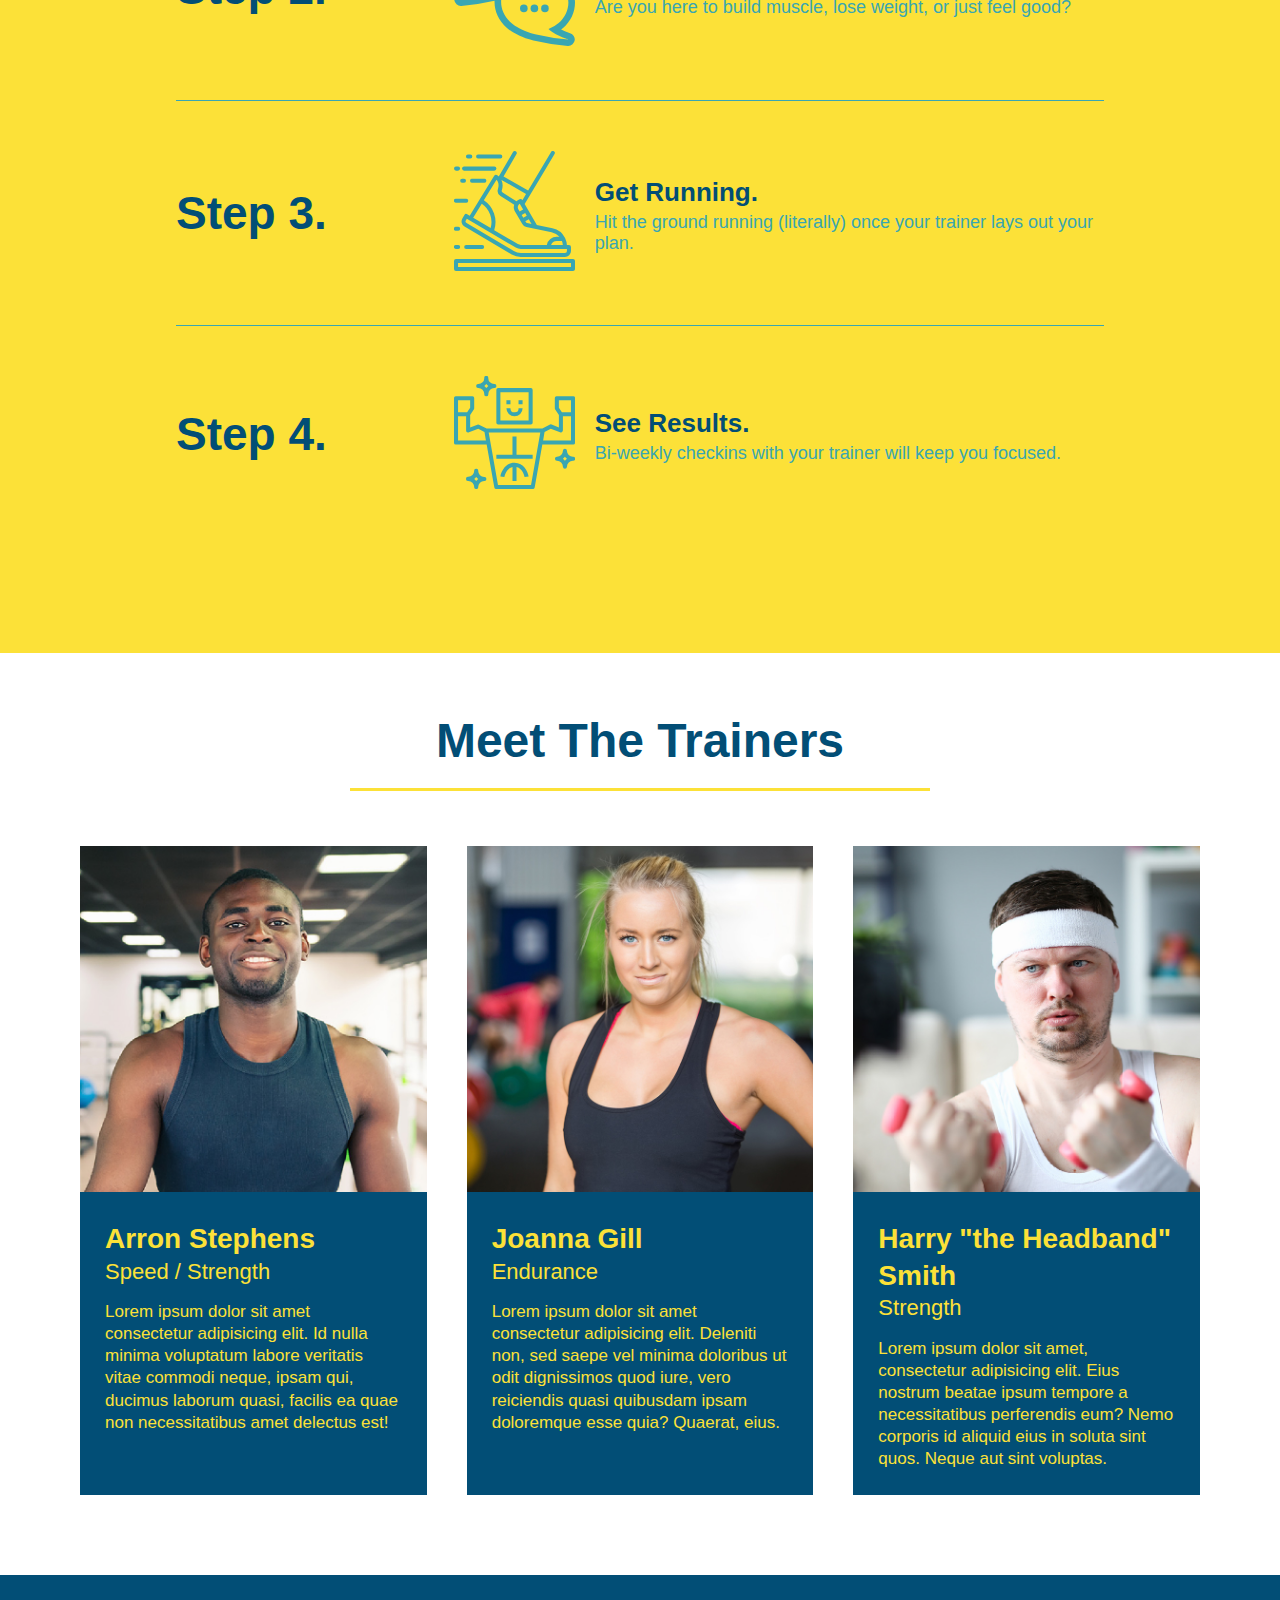
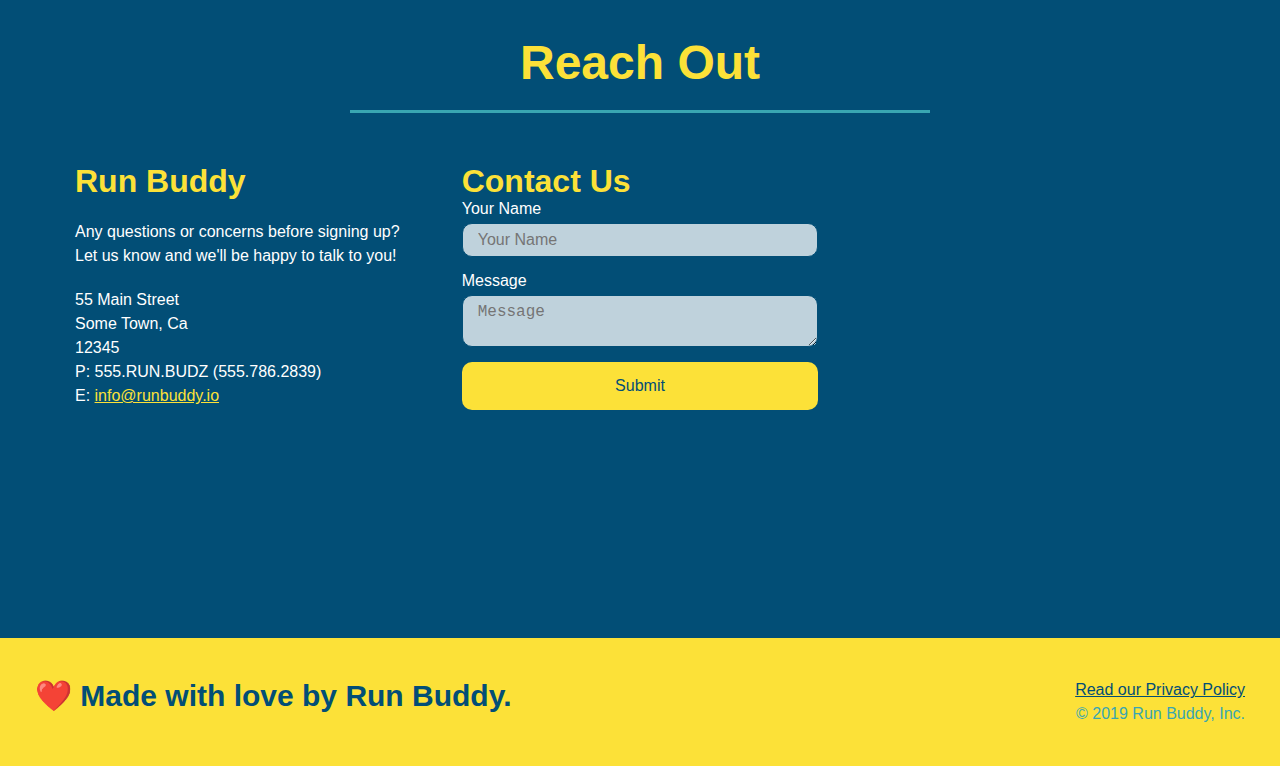
==== commit b5083698: "final css touches" ====
--- a/index.html
+++ b/index.html
@@ -59,16 +59,22 @@
                 <input type="tel" placeholder="Phone Number" name="phone" id="phone" class="form-input" />
                 <p>
                     Have you worked out with a trainer before?
-                    <input type="radio" name="trainer-confirm" id="trainer-yes" />
-                    <label for="trainer-yes">Yes</label>
-                    <input type="radio" name="trainer-confirm" id="trainer-no" />
-                    <label for="trainer-no">No</label>
+                    <span class="radio-wrapper">
+                        <input type="radio" name="trainer-confirm" id="trainer-yes" />
+                        <label for="trainer-yes">Yes</label>
+                    </span>
+                    <span class="radio-wrapper">
+                        <input type="radio" name="trainer-confirm" id="trainer-no" />
+                        <label for="trainer-no">No</label>
+                    </span>
                 </p>
                 <p>
-                    <label for="checkbox">
+                    <span class="checkbox-wrapper">
+                        <input type="checkbox" name="age-confirm" id="checkbox" />
+                        <label for="checkbox">
                         I acknowledge that I am at least 18 years of age.
-                    </label>
-                    <input type="checkbox" name="age-confirm" id="checkbox" />
+                        </label>
+                    </span>
                 </p>
                 <button type="submit">
                     Get running!
--- a/assets/css/style.css
+++ b/assets/css/style.css
@@ -1,16 +1,20 @@
+:root {
+    --primary-color: #fce138;
+    --secondary-color: #024e76;
+    --tertiary-color: #39a6b2;
+  }
 * {
     margin: 0;
     padding: 0;
     box-sizing: border-box;
 }
-
 body {
-    color: #39a6b2;
+    color: var(--tertiary-color);
     font-family: Helvetica, Arial, sans-serif;
 }
 header {
     padding: 20px 35px;
-    background-color: #39a6b2;
+    background-color: var(--tertiary-color);
     display: flex;
     justify-content: space-between;
     flex-wrap: wrap;
@@ -22,18 +26,18 @@
     background-position: center;
     background-attachment: fixed;
     background-position: 80%;
-    
+    z-index: 9999;
 }
 header h1 {
     font-weight: bold;
     font-size: 36px;
-    color: #fce138;
+    color: var(--primary-color);
     margin: 0;
     text-shadow: 0 0 10px rgba(0, 0, 0, 0.5);
 }
 header a {
     text-decoration: none;
-    color:#fce138;
+    color:var(--primary-color);
 }
 header nav {
     margin: 7px 0;
@@ -52,13 +56,13 @@
     font-size: 1.55vw;
 }
 header nav ul li a:hover {
-    background: #fce138;
-    color: #024e76;
+    background: var(--primary-color);
+    color: var(--secondary-color);
     border-radius: 15px;
     text-shadow: none;
   }
 footer {
-    background: #fce138;
+    background: var(--primary-color);
     width: 100%;
     padding: 40px 35px;
     display: flex;
@@ -66,7 +70,7 @@
     flex-wrap: wrap;
 }
 footer h2 {
-    color: #024e76;
+    color: var(--secondary-color);
     font-size: 30px;
     margin: 0;
 }
@@ -75,7 +79,7 @@
     text-align: right;
 }
 footer a {
-    color: #024e76;
+    color: var(--secondary-color);
 }
 section {
     padding: 60px;
@@ -96,8 +100,8 @@
 .hero-form {
     background-color: rgba(252, 225, 56, 0.8);
     padding: 20px;
-    color: #024e76;
-    border: solid 3px #024e76;
+    color: var(--secondary-color);
+    border: solid 3px var(--secondary-color);
     width: 40%;
     margin: 3.5%;
     box-shadow: 0 0 10px rgba(0, 0, 0, 0.5);
@@ -114,7 +118,7 @@
 .hero-cta h2 {
     font-style: italic;
     font-size: 55px;
-    color: #fce138;
+    color: var(--primary-color);
     text-shadow: 0 0 10px rgba(0, 0, 0, 0.5);
 }
 .hero-form h3 {
@@ -125,11 +129,11 @@
     margin: 5px 0 15px 0;
 }
 .form-input {
-    border: 1px solid #024e76;
+    border: 1px solid var(--secondary-color);
     display: block;
     padding: 7px 15px;
     font-size: 16px;
-    color: #024e76;
+    color: var(--secondary-color);
     width: 100%;
     margin-bottom: 15px;
     border-radius: 10px;
@@ -139,34 +143,87 @@
     background-color: rgba(255,255,255, 1);
     outline: none;
   }
+  .checkbox-wrapper input, .radio-wrapper input {
+      opacity: 0;
+  }
+  .checkbox-wrapper label, .radio-wrapper label {
+    position: relative;
+    left: 10px;
+    margin: 10px;
+    line-height: 1.6;
+  }
+  .checkbox-wrapper label::before, .radio-wrapper label::before {
+    content: "";
+    height: 20px;
+    width: 20px;
+    background: rgba(255, 255, 255, 0.75);  
+    border: 1px solid var(--secondary-color);  
+    position: absolute;
+    top: -4px;
+    left: -30px;
+  }
+  .radio-wrapper label::before {
+    border-radius: 50%;
+  }
+  .radio-wrapper label::after {
+    content: "";
+    width: 20px;
+    height: 20px;
+    border-radius: 50%;
+    background: var(--secondary-color);
+    position: absolute;
+    left: -29px;
+    top: -3px;
+    background-image: radial-gradient(circle, var(--tertiary-color), var(--secondary-color));
+  }
+  .checkbox-wrapper label::after {
+    content: "";
+    height: 6px;
+    width: 14px;
+    border-left: 2px solid var(--secondary-color);
+    border-bottom: 2px solid var(--secondary-color);
+    position: absolute;
+    left: -26px;
+    top: 1px;
+    transform: rotate(-58deg);
+  }
+  .checkbox-wrapper input + label::after, 
+  .radio-wrapper input + label::after {
+    content: none;
+  }
+  
+  .checkbox-wrapper input:checked + label::after, 
+  .radio-wrapper input:checked + label::after {
+    content: "";
+  }
 .hero-form label {
     margin: 0 5px;
 }
 .hero-form button {
-    background-color: #024e76;
-    color: #fce138;
+    background-color: var(--secondary-color);
+    color: var(--primary-color);
     border: none;
     padding: 10px 20px;
     font-size: 16px;
     border-radius: 10px;
 }
 .hero-form button:hover {
-    background-color: #39a6b2;  
+    background-color: var(--tertiary-color);  
   }
 .intro p {
     line-height: 1.7;
-    color: #39a6b2;
+    color: var(--tertiary-color);
     width: 80%;
     font-size: 20px;
     margin: 0 auto;
     text-align: center;
 }
 .steps {
-    background: #fce138;
+    background: var(--primary-color);
 }
 .section-title {
     font-size: 48px;
-    color: #024e76;
+    color: var(--secondary-color);
     border-bottom: 3px solid;
     padding-bottom: 20px;
     text-align: center;
@@ -174,10 +231,10 @@
     width: 50%;  
 }
 .primary-border {
-    border-color: #fce138;
+    border-color: var(--primary-color);
 }
 .secondary-border {
-    border-color: #39a6b2;
+    border-color: var(--tertiary-color);
 }
 .step {
     margin: 50px auto;
@@ -189,10 +246,10 @@
     justify-content: space-between;
 }
 .step:not(:last-child) {
-    border-bottom: 1px solid #39a6b2;
+    border-bottom: 1px solid var(--tertiary-color);
   }
 .step h3 {
-    color: #024e76;
+    color: var(--secondary-color);
     font-size: 46px;
     flex: 1 30%;
 }
@@ -213,13 +270,13 @@
     flex: 12;
 }
 .step-text p {
-    color: #39a6b2;
+    color: var(--tertiary-color);
     font-size: 18px;
 }
 .step-text h4 {
     font-size: 26px;
     line-height: 1.5;
-    color: #024e76;
+    color: var(--secondary-color);
 }
 .trainers {
     width: 100%;
@@ -230,8 +287,8 @@
 }
 .trainer {
     margin: 20px;
-    background: #024e76;
-    color: #fce138;
+    background: var(--secondary-color);
+    color: var(--primary-color);
     flex: 1;
 }
 .trainer img {
@@ -262,11 +319,11 @@
     margin: 15px;
 }
 .contact {
-    background-color: #024e76;
+    background-color: var(--secondary-color);
     overflow: auto;
 }
 .contact h2 {
-    color: #fce138;
+    color: var(--primary-color);
 }
 .contact-info iframe {
    height: 400px;
@@ -275,7 +332,7 @@
     color: white;
 }
 .contact-info h3 {
-    color: #fce138;
+    color: var(--primary-color);
     font-size: 32px;
 }
 
@@ -286,11 +343,11 @@
     font-style: normal;
 }
 .contact-form input, .contact-form textarea {
-    border: 1px solid #024e76;
+    border: 1px solid var(--secondary-color);
     display: block;
     padding: 7px 15px;
     font-size: 16px;
-    color: #024e76;
+    color: var(--secondary-color);
     width: 100%;
     margin-bottom: 15px;
     margin-top: 5px;
@@ -303,19 +360,19 @@
 .contact-form button {
     width: 100%;
     border: none;
-    background: #fce138;
-    color: #024e76;
+    background: var(--primary-color);
+    color: var(--secondary-color);
     text-align: center;
     padding: 15px 0;
     font-size: 16px;
     border-radius: 10px; 
 }
 .contact-form button:hover {
-    color: #fce138;
-    background: #39a6b2;
+    color: var(--primary-color);
+    background: var(--tertiary-color);
   }
 .contact-info a {
-    color: #fce138;
+    color: var(--primary-color);
 }
 .text-left {
     text-align: left;
